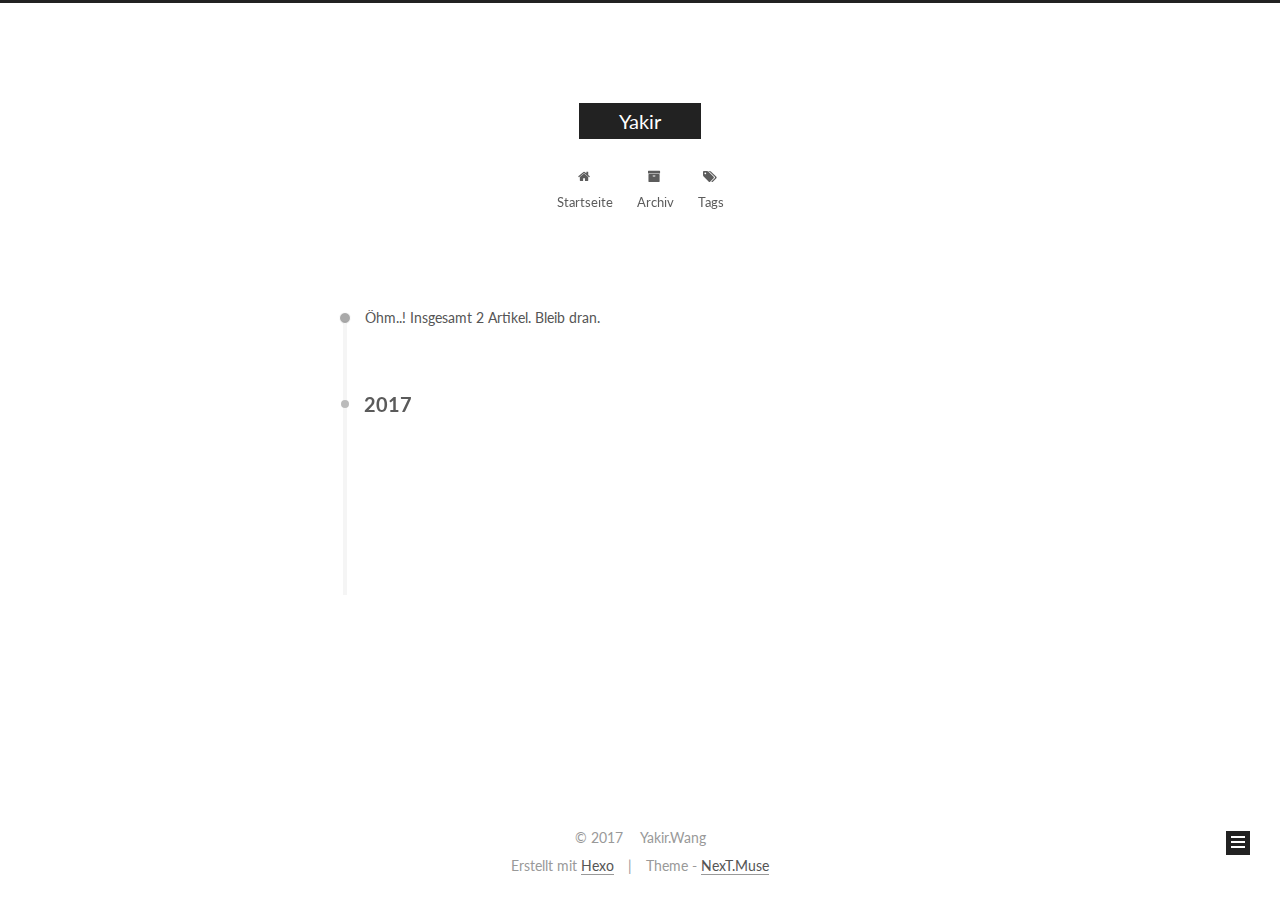
==== archives/index.html @ 1de17df5 "Site updated: 2017-03-05 20:53:08" ====
<!doctype html>



  


<html class="theme-next muse use-motion" lang="">
<head>
  <meta charset="UTF-8"/>
<meta http-equiv="X-UA-Compatible" content="IE=edge" />
<meta name="viewport" content="width=device-width, initial-scale=1, maximum-scale=1"/>



<meta http-equiv="Cache-Control" content="no-transform" />
<meta http-equiv="Cache-Control" content="no-siteapp" />















  
  
  <link href="/lib/fancybox/source/jquery.fancybox.css?v=2.1.5" rel="stylesheet" type="text/css" />




  
  
  
  

  
    
    
  

  

  

  

  

  
    
    
    <link href="//fonts.googleapis.com/css?family=Lato:300,300italic,400,400italic,700,700italic&subset=latin,latin-ext" rel="stylesheet" type="text/css">
  






<link href="/lib/font-awesome/css/font-awesome.min.css?v=4.6.2" rel="stylesheet" type="text/css" />

<link href="/css/main.css?v=5.1.0" rel="stylesheet" type="text/css" />









  <link rel="shortcut icon" type="image/x-icon" href="/favicon.ico?v=5.1.0" />






<meta property="og:type" content="website">
<meta property="og:title" content="Yakir">
<meta property="og:url" content="http://sunsoan.github.io/archives/index.html">
<meta property="og:site_name" content="Yakir">
<meta name="twitter:card" content="summary">
<meta name="twitter:title" content="Yakir">



<script type="text/javascript" id="hexo.configurations">
  var NexT = window.NexT || {};
  var CONFIG = {
    root: '/',
    scheme: 'Muse',
    sidebar: {"position":"left","display":"post","offset":12,"offset_float":0,"b2t":false,"scrollpercent":false},
    fancybox: true,
    motion: true,
    duoshuo: {
      userId: '0',
      author: 'Author'
    },
    algolia: {
      applicationID: '',
      apiKey: '',
      indexName: '',
      hits: {"per_page":10},
      labels: {"input_placeholder":"Search for Posts","hits_empty":"We didn't find any results for the search: ${query}","hits_stats":"${hits} results found in ${time} ms"}
    }
  };
</script>



  <link rel="canonical" href="http://sunsoan.github.io/archives/"/>





  <title> Archiv | Yakir </title>
</head>

<body itemscope itemtype="http://schema.org/WebPage" lang="">

  














  
  
    
  

  <div class="container one-collumn sidebar-position-left  page-archive  ">
    <div class="headband"></div>

    <header id="header" class="header" itemscope itemtype="http://schema.org/WPHeader">
      <div class="header-inner"><div class="site-brand-wrapper">
  <div class="site-meta ">
    

    <div class="custom-logo-site-title">
      <a href="/"  class="brand" rel="start">
        <span class="logo-line-before"><i></i></span>
        <span class="site-title">Yakir</span>
        <span class="logo-line-after"><i></i></span>
      </a>
    </div>
      
        <p class="site-subtitle"></p>
      
  </div>

  <div class="site-nav-toggle">
    <button>
      <span class="btn-bar"></span>
      <span class="btn-bar"></span>
      <span class="btn-bar"></span>
    </button>
  </div>
</div>

<nav class="site-nav">
  

  
    <ul id="menu" class="menu">
      
        
        <li class="menu-item menu-item-home">
          <a href="/" rel="section">
            
              <i class="menu-item-icon fa fa-fw fa-home"></i> <br />
            
            Startseite
          </a>
        </li>
      
        
        <li class="menu-item menu-item-archives">
          <a href="/archives" rel="section">
            
              <i class="menu-item-icon fa fa-fw fa-archive"></i> <br />
            
            Archiv
          </a>
        </li>
      
        
        <li class="menu-item menu-item-tags">
          <a href="/tags" rel="section">
            
              <i class="menu-item-icon fa fa-fw fa-tags"></i> <br />
            
            Tags
          </a>
        </li>
      

      
    </ul>
  

  
</nav>



 </div>
    </header>

    <main id="main" class="main">
      <div class="main-inner">
        <div class="content-wrap">
          <div id="content" class="content">
            

  <section id="posts" class="posts-collapse">
    <span class="archive-move-on"></span>

    <span class="archive-page-counter">
      
      
      
        
      
      Öhm..! Insgesamt 2 Artikel. Bleib dran.
    </span>

    

      
      
      

      
        
        <div class="collection-title">
          <h2 class="archive-year motion-element" id="archive-year-2017">2017</h2>
        </div>
      
      

      

  <article class="post post-type-normal" itemscope itemtype="http://schema.org/Article">
    <header class="post-header">

      <h1 class="post-title">
        
            <a class="post-title-link" href="/2017/03/05/testPage/" itemprop="url">
              
                <span itemprop="name">testPage</span>
              
            </a>
        
      </h1>

      <div class="post-meta">
        <time class="post-time" itemprop="dateCreated"
              datetime="2017-03-05T19:49:30+08:00"
              content="2017-03-05" >
          03-05
        </time>
      </div>

    </header>
  </article>



    

      
      
      

      
      

      

  <article class="post post-type-normal" itemscope itemtype="http://schema.org/Article">
    <header class="post-header">

      <h1 class="post-title">
        
            <a class="post-title-link" href="/2017/03/05/hello-world/" itemprop="url">
              
                <span itemprop="name">Hello World</span>
              
            </a>
        
      </h1>

      <div class="post-meta">
        <time class="post-time" itemprop="dateCreated"
              datetime="2017-03-05T14:52:43+08:00"
              content="2017-03-05" >
          03-05
        </time>
      </div>

    </header>
  </article>



    

  </section>

  


          
          </div>
          


          

        </div>
        
          
  
  <div class="sidebar-toggle">
    <div class="sidebar-toggle-line-wrap">
      <span class="sidebar-toggle-line sidebar-toggle-line-first"></span>
      <span class="sidebar-toggle-line sidebar-toggle-line-middle"></span>
      <span class="sidebar-toggle-line sidebar-toggle-line-last"></span>
    </div>
  </div>

  <aside id="sidebar" class="sidebar">
    <div class="sidebar-inner">

      

      

      <section class="site-overview sidebar-panel sidebar-panel-active">
        <div class="site-author motion-element" itemprop="author" itemscope itemtype="http://schema.org/Person">
          <img class="site-author-image" itemprop="image"
               src="/images/avatar.gif"
               alt="Yakir.Wang" />
          <p class="site-author-name" itemprop="name">Yakir.Wang</p>
           
              <p class="site-description motion-element" itemprop="description"></p>
          
        </div>
        <nav class="site-state motion-element">
        
          
            <div class="site-state-item site-state-posts">
              <a href="/archives">
                <span class="site-state-item-count">2</span>
                <span class="site-state-item-name">Artikel</span>
              </a>
            </div>
          

          

          
            <div class="site-state-item site-state-tags">
              <a href="/tags">
                <span class="site-state-item-count">1</span>
                <span class="site-state-item-name">Tags</span>
              </a>
            </div>
          

        </nav>

        

        <div class="links-of-author motion-element">
          
        </div>

        
        

        
        

        


      </section>

      

      

    </div>
  </aside>


        
      </div>
    </main>

    <footer id="footer" class="footer">
      <div class="footer-inner">
        <div class="copyright" >
  
  &copy; 
  <span itemprop="copyrightYear">2017</span>
  <span class="with-love">
    <i class="fa fa-Yakir"></i>
  </span>
  <span class="author" itemprop="copyrightHolder">Yakir.Wang</span>
</div>


<div class="powered-by">
  Erstellt mit  <a class="theme-link" href="https://hexo.io">Hexo</a>
</div>

<div class="theme-info">
  Theme -
  <a class="theme-link" href="https://github.com/iissnan/hexo-theme-next">
    NexT.Muse
  </a>
</div>


        

        
      </div>
    </footer>

    
      <div class="back-to-top">
        <i class="fa fa-arrow-up"></i>
        
      </div>
    
    
  </div>

  

<script type="text/javascript">
  if (Object.prototype.toString.call(window.Promise) !== '[object Function]') {
    window.Promise = null;
  }
</script>









  




  
  <script type="text/javascript" src="/lib/jquery/index.js?v=2.1.3"></script>

  
  <script type="text/javascript" src="/lib/fastclick/lib/fastclick.min.js?v=1.0.6"></script>

  
  <script type="text/javascript" src="/lib/jquery_lazyload/jquery.lazyload.js?v=1.9.7"></script>

  
  <script type="text/javascript" src="/lib/velocity/velocity.min.js?v=1.2.1"></script>

  
  <script type="text/javascript" src="/lib/velocity/velocity.ui.min.js?v=1.2.1"></script>

  
  <script type="text/javascript" src="/lib/fancybox/source/jquery.fancybox.pack.js?v=2.1.5"></script>


  


  <script type="text/javascript" src="/js/src/utils.js?v=5.1.0"></script>

  <script type="text/javascript" src="/js/src/motion.js?v=5.1.0"></script>



  
  

  
  
    <script type="text/javascript" id="motion.page.archive">
      $('.archive-year').velocity('transition.slideLeftIn');
    </script>
  


  


  <script type="text/javascript" src="/js/src/bootstrap.js?v=5.1.0"></script>



  



  




	





  





  





  



  
  

  

  

  

  


  

</body>
</html>
---- css/main.css ----
/* normalize.css v3.0.2 | MIT License | git.io/normalize */
html {
  font-family: sans-serif; /* 1 */
  -ms-text-size-adjust: 100%; /* 2 */
  -webkit-text-size-adjust: 100%; /* 2 */
}
body {
  margin: 0;
}
article,
aside,
details,
figcaption,
figure,
footer,
header,
hgroup,
main,
menu,
nav,
section,
summary {
  display: block;
}
audio,
canvas,
progress,
video {
  display: inline-block; /* 1 */
  vertical-align: baseline; /* 2 */
}
audio:not([controls]) {
  display: none;
  height: 0;
}
[hidden],
template {
  display: none;
}
a {
  background-color: transparent;
}
a:active,
a:hover {
  outline: 0;
}
abbr[title] {
  border-bottom: 1px dotted;
}
b,
strong {
  font-weight: bold;
}
dfn {
  font-style: italic;
}
h1 {
  font-size: 2em;
  margin: 0.67em 0;
}
mark {
  background: #ff0;
  color: #000;
}
small {
  font-size: 80%;
}
sub,
sup {
  font-size: 75%;
  line-height: 0;
  position: relative;
  vertical-align: baseline;
}
sup {
  top: -0.5em;
}
sub {
  bottom: -0.25em;
}
img {
  border: 0;
}
svg:not(:root) {
  overflow: hidden;
}
figure {
  margin: 1em 40px;
}
hr {
  -moz-box-sizing: content-box;
  box-sizing: content-box;
  height: 0;
}
pre {
  overflow: auto;
}
code,
kbd,
pre,
samp {
  font-family: monospace, monospace;
  font-size: 1em;
}
button,
input,
optgroup,
select,
textarea {
  color: inherit; /* 1 */
  font: inherit; /* 2 */
  margin: 0; /* 3 */
}
button {
  overflow: visible;
}
button,
select {
  text-transform: none;
}
button,
html input[type="button"],
input[type="reset"],
input[type="submit"] {
  -webkit-appearance: button; /* 2 */
  cursor: pointer; /* 3 */
}
button[disabled],
html input[disabled] {
  cursor: default;
}
button::-moz-focus-inner,
input::-moz-focus-inner {
  border: 0;
  padding: 0;
}
input {
  line-height: normal;
}
input[type="checkbox"],
input[type="radio"] {
  box-sizing: border-box; /* 1 */
  padding: 0; /* 2 */
}
input[type="number"]::-webkit-inner-spin-button,
input[type="number"]::-webkit-outer-spin-button {
  height: auto;
}
input[type="search"] {
  -webkit-appearance: textfield; /* 1 */
  -moz-box-sizing: content-box;
  -webkit-box-sizing: content-box; /* 2 */
  box-sizing: content-box;
}
input[type="search"]::-webkit-search-cancel-button,
input[type="search"]::-webkit-search-decoration {
  -webkit-appearance: none;
}
fieldset {
  border: 1px solid #c0c0c0;
  margin: 0 2px;
  padding: 0.35em 0.625em 0.75em;
}
legend {
  border: 0; /* 1 */
  padding: 0; /* 2 */
}
textarea {
  overflow: auto;
}
optgroup {
  font-weight: bold;
}
table {
  border-collapse: collapse;
  border-spacing: 0;
}
td,
th {
  padding: 0;
}
::selection {
  background: #262a30;
  color: #fff;
}
body {
  position: relative;
  font-family: 'Lato', "PingFang SC", "Microsoft YaHei", sans-serif;
  font-size: 14px;
  line-height: 2;
  color: #555;
  background: #fff;
}
@media (max-width: 767px) {
  body {
    padding-right: 0 !important;
  }
}
@media (min-width: 768px) and (max-width: 991px) {
  body {
    padding-right: 0 !important;
  }
}
@media (min-width: 1600px) {
  body {
    font-size: 16px;
  }
}
h1,
h2,
h3,
h4,
h5,
h6 {
  margin: 0;
  padding: 0;
  font-weight: bold;
  line-height: 1.5;
  font-family: 'Lato', "PingFang SC", "Microsoft YaHei", sans-serif;
}
h2,
h3,
h4,
h5,
h6 {
  margin: 20px 0 15px;
}
h1 {
  font-size: 22px;
}
@media (max-width: 767px) {
  h1 {
    font-size: 18px;
  }
}
h2 {
  font-size: 20px;
}
@media (max-width: 767px) {
  h2 {
    font-size: 16px;
  }
}
h3 {
  font-size: 18px;
}
@media (max-width: 767px) {
  h3 {
    font-size: 14px;
  }
}
h4 {
  font-size: 16px;
}
@media (max-width: 767px) {
  h4 {
    font-size: 12px;
  }
}
h5 {
  font-size: 14px;
}
@media (max-width: 767px) {
  h5 {
    font-size: 10px;
  }
}
h6 {
  font-size: 12px;
}
@media (max-width: 767px) {
  h6 {
    font-size: 8px;
  }
}
p {
  margin: 0 0 25px 0;
}
a {
  color: #555;
  text-decoration: none;
  border-bottom: 1px solid #999;
  word-wrap: break-word;
}
a:hover {
  color: #222;
  border-bottom-color: #222;
}
blockquote {
  margin: 0;
  padding: 0;
}
img {
  display: block;
  margin: auto;
  max-width: 100%;
  height: auto;
}
hr {
  margin: 40px 0;
  height: 3px;
  border: none;
  background-color: #ddd;
  background-image: repeating-linear-gradient(-45deg, #fff, #fff 4px, transparent 4px, transparent 8px);
}
blockquote {
  padding: 0 15px;
  color: #666;
  border-left: 4px solid #ddd;
}
blockquote cite::before {
  content: "-";
  padding: 0 5px;
}
dt {
  font-weight: 700;
}
dd {
  margin: 0;
  padding: 0;
}
.text-left {
  text-align: left;
}
.text-center {
  text-align: center;
}
.text-right {
  text-align: right;
}
.text-justify {
  text-align: justify;
}
.text-nowrap {
  white-space: nowrap;
}
.text-lowercase {
  text-transform: lowercase;
}
.text-uppercase {
  text-transform: uppercase;
}
.text-capitalize {
  text-transform: capitalize;
}
.center-block {
  display: block;
  margin-left: auto;
  margin-right: auto;
}
.clearfix:before,
.clearfix:after {
  content: " ";
  display: table;
}
.clearfix:after {
  clear: both;
}
.pullquote {
  width: 45%;
}
.pullquote.left {
  float: left;
  margin-left: 5px;
  margin-right: 10px;
}
.pullquote.right {
  float: right;
  margin-left: 10px;
  margin-right: 5px;
}
.affix.affix.affix {
  position: fixed;
}
.translation {
  margin-top: -20px;
  font-size: 14px;
  color: #999;
}
.scrollbar-measure {
  width: 100px;
  height: 100px;
  overflow: scroll;
  position: absolute;
  top: -9999px;
}
.use-motion .motion-element {
  opacity: 0;
}
table {
  margin: 20px 0;
  width: 100%;
  border-collapse: collapse;
  border-spacing: 0;
  border: 1px solid #ddd;
  font-size: 14px;
  table-layout: fixed;
  word-wrap: break-all;
}
table>tbody>tr:nth-of-type(odd) {
  background-color: #f9f9f9;
}
table>tbody>tr:hover {
  background-color: #f5f5f5;
}
caption,
th,
td {
  padding: 8px;
  text-align: left;
  vertical-align: middle;
  font-weight: normal;
}
th,
td {
  border-bottom: 3px solid #ddd;
  border-right: 1px solid #eee;
}
th {
  padding-bottom: 10px;
  font-weight: 700;
}
td {
  border-bottom-width: 1px;
}
html,
body {
  height: 100%;
}
.container {
  position: relative;
  min-height: 100%;
}
.header-inner {
  margin: 0 auto;
  padding: 100px 0 70px;
  width: 700px;
}
@media (min-width: 1600px) {
  .container .header-inner {
    width: 900px;
  }
}
.main {
  padding-bottom: 150px;
}
.main-inner {
  margin: 0 auto;
  width: 700px;
}
@media (min-width: 1600px) {
  .container .main-inner {
    width: 900px;
  }
}
.footer {
  position: absolute;
  left: 0;
  bottom: 0;
  width: 100%;
  min-height: 50px;
}
.footer-inner {
  box-sizing: border-box;
  margin: 20px auto;
  width: 700px;
}
@media (min-width: 1600px) {
  .container .footer-inner {
    width: 900px;
  }
}
pre,
.highlight {
  overflow: auto;
  margin: 20px 0;
  padding: 0;
  font-size: 13px;
  color: #4d4d4c;
  background: #f7f7f7;
  line-height: 1.6;
}
pre,
code {
  font-family: consolas, Menlo, "PingFang SC", "Microsoft YaHei", monospace;
}
code {
  padding: 2px 4px;
  word-wrap: break-word;
  color: #555;
  background: #eee;
  border-radius: 3px;
  font-size: 13px;
}
pre code {
  padding: 0;
  color: #4d4d4c;
  background: none;
  text-shadow: none;
}
.highlight {
  border-radius: 1px;
}
.highlight pre {
  border: none;
  margin: 0;
  padding: 10px 0;
}
.highlight table {
  margin: 0;
  width: auto;
  border: none;
}
.highlight td {
  border: none;
  padding: 0;
}
.highlight figcaption {
  font-size: 1em;
  color: #4d4d4c;
  line-height: 1em;
  margin-bottom: 1em;
}
.highlight figcaption:before,
.highlight figcaption:after {
  content: " ";
  display: table;
}
.highlight figcaption:after {
  clear: both;
}
.highlight figcaption a {
  float: right;
  color: #4d4d4c;
}
.highlight figcaption a:hover {
  border-bottom-color: #4d4d4c;
}
.highlight .gutter pre {
  padding-left: 10px;
  padding-right: 10px;
  color: #869194;
  text-align: right;
  background-color: #eff2f3;
}
.highlight .code pre {
  padding-left: 10px;
  padding-right: 10px;
  background-color: #f7f7f7;
}
.highlight .line {
  height: 20px;
}
.gutter {
  -webkit-user-select: none;
  -moz-user-select: none;
  -ms-user-select: none;
  user-select: none;
}
.gist table {
  width: auto;
}
.gist table td {
  border: none;
}
pre .deletion {
  background: #fdd;
}
pre .addition {
  background: #dfd;
}
pre .meta {
  color: #8959a8;
}
pre .comment {
  color: #8e908c;
}
pre .variable,
pre .attribute,
pre .tag,
pre .regexp,
pre .ruby .constant,
pre .xml .tag .title,
pre .xml .pi,
pre .xml .doctype,
pre .html .doctype,
pre .css .id,
pre .css .class,
pre .css .pseudo {
  color: #c82829;
}
pre .number,
pre .preprocessor,
pre .built_in,
pre .literal,
pre .params,
pre .constant,
pre .command {
  color: #f5871f;
}
pre .ruby .class .title,
pre .css .rules .attribute,
pre .string,
pre .value,
pre .inheritance,
pre .header,
pre .ruby .symbol,
pre .xml .cdata,
pre .special,
pre .number,
pre .formula {
  color: #718c00;
}
pre .title,
pre .css .hexcolor {
  color: #3e999f;
}
pre .function,
pre .python .decorator,
pre .python .title,
pre .ruby .function .title,
pre .ruby .title .keyword,
pre .perl .sub,
pre .javascript .title,
pre .coffeescript .title {
  color: #4271ae;
}
pre .keyword,
pre .javascript .function {
  color: #8959a8;
}
.full-image.full-image.full-image {
  border: none;
  max-width: 100%;
  width: auto;
  margin: 20px auto;
}
@media (min-width: 992px) {
  .full-image.full-image.full-image {
    max-width: none;
    width: 110%;
    margin: 25px -5%;
  }
}
.blockquote-center,
.page-home .post-type-quote blockquote,
.page-post-detail .post-type-quote blockquote {
  position: relative;
  margin: 40px 0;
  padding: 0;
  border-left: none;
  text-align: center;
}
.blockquote-center::before,
.page-home .post-type-quote blockquote::before,
.page-post-detail .post-type-quote blockquote::before,
.blockquote-center::after,
.page-home .post-type-quote blockquote::after,
.page-post-detail .post-type-quote blockquote::after {
  position: absolute;
  content: ' ';
  display: block;
  width: 100%;
  height: 24px;
  opacity: 0.2;
  background-repeat: no-repeat;
  background-position: 0 -6px;
  background-size: 22px 22px;
}
.blockquote-center::before,
.page-home .post-type-quote blockquote::before,
.page-post-detail .post-type-quote blockquote::before {
  top: -20px;
  background-image: url("../images/quote-l.svg");
  border-top: 1px solid #ccc;
}
.blockquote-center::after,
.page-home .post-type-quote blockquote::after,
.page-post-detail .post-type-quote blockquote::after {
  bottom: -20px;
  background-image: url("../images/quote-r.svg");
  border-bottom: 1px solid #ccc;
  background-position: 100% 8px;
}
.blockquote-center p,
.page-home .post-type-quote blockquote p,
.page-post-detail .post-type-quote blockquote p,
.blockquote-center div,
.page-home .post-type-quote blockquote div,
.page-post-detail .post-type-quote blockquote div {
  text-align: center;
}
.post .post-body .group-picture img {
  box-sizing: border-box;
  padding: 0 3px;
  border: none;
}
.post .group-picture-row {
  overflow: hidden;
  margin-top: 6px;
}
.post .group-picture-row:first-child {
  margin-top: 0;
}
.post .group-picture-column {
  float: left;
}
.page-post-detail .post-body .group-picture-column {
  float: none;
  margin-top: 10px;
  width: auto !important;
}
.page-post-detail .post-body .group-picture-column img {
  margin: 0 auto;
}
.page-archive .group-picture-container {
  overflow: hidden;
}
.page-archive .group-picture-row {
  float: left;
}
.page-archive .group-picture-row:first-child {
  margin-top: 6px;
}
.page-archive .group-picture-column {
  max-width: 150px;
  max-height: 150px;
}
.note {
  padding: 20px;
  margin: 20px 0;
  border: 1px solid #eee;
  border-left-width: 5px;
  border-radius: 3px;
}
.note h2,
.note h3,
.note h4,
.note h5,
.note h6 {
  margin-top: 0;
  margin-bottom: 5px;
}
.note p:last-child {
  margin-bottom: 0;
}
.note code {
  border-radius: 3px;
}
.note+.note {
  margin-top: -5px;
}
.default {
  border-left-color: #777;
}
.default h2,
.default h3,
.default h4,
.default h5,
.default h6 {
  color: #777;
}
.primary {
  border-left-color: #428bca;
}
.primary h2,
.primary h3,
.primary h4,
.primary h5,
.primary h6 {
  color: #428bca;
}
.success {
  border-left-color: #5cb85c;
}
.success h2,
.success h3,
.success h4,
.success h5,
.success h6 {
  color: #5cb85c;
}
.danger {
  border-left-color: #d9534f;
}
.danger h2,
.danger h3,
.danger h4,
.danger h5,
.danger h6 {
  color: #d9534f;
}
.warning {
  border-left-color: #f0ad4e;
}
.warning h2,
.warning h3,
.warning h4,
.warning h5,
.warning h6 {
  color: #f0ad4e;
}
.info {
  border-left-color: #5bc0de;
}
.info h2,
.info h3,
.info h4,
.info h5,
.info h6 {
  color: #5bc0de;
}
.exturl {
  background-color: transparent;
  cursor: pointer;
  border-bottom: 1px solid #999;
}
.exturl .fa {
  font-size: 14px;
}
.exturl:active,
.exturl:hover {
  outline: 0;
  color: #222;
  border-bottom-color: #222;
}
.btn {
  display: inline-block;
  padding: 0 20px;
  font-size: 14px;
  color: #fff;
  background: #222;
  border: 2px solid #222;
  text-decoration: none;
  border-radius: 0;
  transition-property: background-color;
  transition-duration: 0.2s;
  transition-timing-function: ease-in-out;
  transition-delay: 0s;
}
.btn:hover,
.post-button .btn:hover {
  border-color: #222;
  color: #222;
  background: #fff;
}
.btn-bar {
  display: block;
  width: 22px;
  height: 2px;
  background: #555;
  border-radius: 1px;
}
.btn-bar+.btn-bar {
  margin-top: 4px;
}
.pagination {
  margin: 120px 0 40px;
  text-align: center;
  border-top: 1px solid #eee;
}
.page-number-basic,
.pagination .prev,
.pagination .next,
.pagination .page-number,
.pagination .space {
  display: inline-block;
  position: relative;
  top: -1px;
  margin: 0 10px;
  padding: 0 10px;
  line-height: 30px;
}
@media (max-width: 767px) {
  .page-number-basic,
  .pagination .prev,
  .pagination .next,
  .pagination .page-number,
  .pagination .space {
    margin: 0 5px;
  }
}
.pagination .prev,
.pagination .next,
.pagination .page-number {
  border-bottom: 0;
  border-top: 1px solid #eee;
  transition-property: border-color;
  transition-duration: 0.2s;
  transition-timing-function: ease-in-out;
  transition-delay: 0s;
}
.pagination .prev:hover,
.pagination .next:hover,
.pagination .page-number:hover {
  border-top-color: #222;
}
.pagination .space {
  padding: 0;
  margin: 0;
}
.pagination .prev {
  margin-left: 0;
}
.pagination .next {
  margin-right: 0;
}
.pagination .page-number.current {
  color: #fff;
  background: #ccc;
  border-top-color: #ccc;
}
@media (max-width: 767px) {
  .pagination {
    border-top: none;
  }
  .pagination .prev,
  .pagination .next,
  .pagination .page-number {
    margin-bottom: 10px;
    border-top: 0;
    border-bottom: 1px solid #eee;
  }
  .pagination .prev:hover,
  .pagination .next:hover,
  .pagination .page-number:hover {
    border-bottom-color: #222;
  }
}
.comments {
  margin: 60px 20px 0;
}
.tag-cloud {
  text-align: center;
}
.tag-cloud a {
  display: inline-block;
  margin: 10px;
}
.back-to-top {
  box-sizing: border-box;
  position: fixed;
  bottom: -100px;
  right: 30px;
  z-index: 1050;
  padding: 0 6px;
  width: 24px;
  background: #222;
  font-size: 12px;
  opacity: 1;
  color: #fff;
  cursor: pointer;
  text-align: center;
  -webkit-transform: translateZ(0);
  transition-property: bottom;
  transition-duration: 0.2s;
  transition-timing-function: ease-in-out;
  transition-delay: 0s;
}
@media (max-width: 767px) {
  .back-to-top {
    display: none;
  }
}
@media (min-width: 768px) and (max-width: 991px) {
  .back-to-top {
    display: none;
  }
}
.back-to-top.back-to-top-on {
  bottom: 19px;
}
.header {
  background: #fff;
}
.header-inner {
  position: relative;
}
.headband {
  height: 3px;
  background: #222;
}
.site-meta {
  margin: 0;
  text-align: center;
}
@media (max-width: 767px) {
  .site-meta {
    text-align: center;
  }
}
.brand {
  position: relative;
  display: inline-block;
  padding: 0 40px;
  color: #fff;
  background: #222;
  border-bottom: none;
}
.brand:hover {
  color: #fff;
}
.logo {
  display: inline-block;
  margin-right: 5px;
  line-height: 36px;
  vertical-align: top;
}
.site-title {
  display: inline-block;
  vertical-align: top;
  line-height: 36px;
  font-size: 20px;
  font-weight: normal;
  font-family: 'Lato', "PingFang SC", "Microsoft YaHei", sans-serif;
}
.site-subtitle {
  margin-top: 10px;
  font-size: 13px;
  color: #999;
}
.use-motion .brand {
  opacity: 0;
}
.use-motion .logo,
.use-motion .site-title,
.use-motion .site-subtitle {
  opacity: 0;
  position: relative;
  top: -10px;
}
.site-nav-toggle {
  display: none;
  position: absolute;
  top: 10px;
  left: 10px;
}
@media (max-width: 767px) {
  .site-nav-toggle {
    display: block;
  }
}
.site-nav-toggle button {
  margin-top: 2px;
  padding: 9px 10px;
  background: transparent;
  border: none;
}
@media (max-width: 767px) {
  .site-nav {
    display: none;
    margin: 0 -10px;
    padding: 0 10px;
    clear: both;
    border-top: 1px solid #ddd;
  }
}
@media (min-width: 768px) and (max-width: 991px) {
  .site-nav {
    display: block !important;
  }
}
@media (min-width: 992px) {
  .site-nav {
    display: block !important;
  }
}
.menu {
  margin-top: 20px;
  padding-left: 0;
  text-align: center;
}
.menu .menu-item {
  display: inline-block;
  margin: 0 10px;
  list-style: none;
}
@media screen and (max-width: 767px) {
  .menu .menu-item {
    margin-top: 10px;
  }
}
.menu .menu-item a {
  display: block;
  font-size: 13px;
  line-height: inherit;
  border-bottom: 1px solid transparent;
  transition-property: border-color;
  transition-duration: 0.2s;
  transition-timing-function: ease-in-out;
  transition-delay: 0s;
}
.menu .menu-item a:hover {
  border-bottom-color: #222;
}
.menu .menu-item .fa {
  margin-right: 5px;
}
.use-motion .menu-item {
  opacity: 0;
}
.post-body {
  font-family: 'Lato', "PingFang SC", "Microsoft YaHei", sans-serif;
}
@media (max-width: 767px) {
  .post-body {
    word-break: break-word;
  }
}
.post-body .fancybox img {
  display: block !important;
  margin: 0 auto;
  cursor: pointer;
  cursor: zoom-in;
  cursor: -webkit-zoom-in;
}
.post-body .image-caption,
.post-body .figure .caption {
  margin: 10px auto 15px;
  text-align: center;
  font-size: 14px;
  color: #999;
  font-weight: bold;
  line-height: 1;
}
.post-sticky-flag {
  display: inline-block;
  font-size: 16px;
  -ms-transform: rotate(30deg);
  -webkit-transform: rotate(30deg);
  -moz-transform: rotate(30deg);
  -ms-transform: rotate(30deg);
  -o-transform: rotate(30deg);
  transform: rotate(30deg);
}
.posts-expand {
  padding-top: 40px;
}
@media (max-width: 767px) {
  .posts-expand {
    margin: 0 20px;
  }
  .post-body pre,
  .post-body .highlight {
    padding: 10px;
  }
  .post-body pre .gutter pre,
  .post-body .highlight .gutter pre {
    padding-right: 10px;
  }
}
@media (min-width: 992px) {
  .posts-expand .post-body {
    text-align: justify;
  }
}
.posts-expand .post-body h2,
.posts-expand .post-body h3,
.posts-expand .post-body h4,
.posts-expand .post-body h5,
.posts-expand .post-body h6 {
  padding-top: 10px;
}
.posts-expand .post-body h2 .header-anchor,
.posts-expand .post-body h3 .header-anchor,
.posts-expand .post-body h4 .header-anchor,
.posts-expand .post-body h5 .header-anchor,
.posts-expand .post-body h6 .header-anchor {
  float: right;
  margin-left: 10px;
  color: #ccc;
  border-bottom-style: none;
  visibility: hidden;
}
.posts-expand .post-body h2 .header-anchor:hover,
.posts-expand .post-body h3 .header-anchor:hover,
.posts-expand .post-body h4 .header-anchor:hover,
.posts-expand .post-body h5 .header-anchor:hover,
.posts-expand .post-body h6 .header-anchor:hover {
  color: inherit;
}
.posts-expand .post-body h2:hover .header-anchor,
.posts-expand .post-body h3:hover .header-anchor,
.posts-expand .post-body h4:hover .header-anchor,
.posts-expand .post-body h5:hover .header-anchor,
.posts-expand .post-body h6:hover .header-anchor {
  visibility: visible;
}
.posts-expand .post-body ul li {
  list-style: circle;
}
.posts-expand .post-body img {
  box-sizing: border-box;
  margin: auto;
  padding: 3px;
  border: 1px solid #ddd;
}
.posts-expand .fancybox img {
  margin: 0 auto;
}
@media (max-width: 767px) {
  .posts-collapse {
    margin: 0 20px;
  }
  .posts-collapse .post-title,
  .posts-collapse .post-meta {
    display: block;
    width: auto;
    text-align: left;
  }
}
.posts-collapse {
  position: relative;
  z-index: 1010;
  margin-left: 55px;
}
.posts-collapse::after {
  content: " ";
  position: absolute;
  top: 20px;
  left: 0;
  margin-left: -2px;
  width: 4px;
  height: 100%;
  background: #f5f5f5;
  z-index: -1;
}
@media (max-width: 767px) {
  .posts-collapse {
    margin: 0 20px;
  }
}
.posts-collapse .collection-title {
  position: relative;
  margin: 60px 0;
}
.posts-collapse .collection-title h2 {
  margin-left: 20px;
}
.posts-collapse .collection-title small {
  color: #bbb;
}
.posts-collapse .collection-title::before {
  content: " ";
  position: absolute;
  left: 0;
  top: 50%;
  margin-left: -4px;
  margin-top: -4px;
  width: 8px;
  height: 8px;
  background: #bbb;
  border-radius: 50%;
}
.posts-collapse .post {
  margin: 30px 0;
}
.posts-collapse .post-header {
  position: relative;
  transition-duration: 0.2s;
  transition-timing-function: ease-in-out;
  transition-delay: 0s;
  transition-property: border;
  border-bottom: 1px dashed #ccc;
}
.posts-collapse .post-header::before {
  content: " ";
  position: absolute;
  left: 0;
  top: 12px;
  width: 6px;
  height: 6px;
  margin-left: -4px;
  background: #bbb;
  border-radius: 50%;
  border: 1px solid #fff;
  transition-duration: 0.2s;
  transition-timing-function: ease-in-out;
  transition-delay: 0s;
  transition-property: background;
}
.posts-collapse .post-header:hover {
  border-bottom-color: #666;
}
.posts-collapse .post-header:hover::before {
  background: #222;
}
.posts-collapse .post-meta {
  position: absolute;
  font-size: 12px;
  left: 20px;
  top: 5px;
}
.posts-collapse .post-comments-count {
  display: none;
}
.posts-collapse .post-title {
  margin-left: 60px;
  font-size: 16px;
  font-weight: normal;
  line-height: inherit;
}
.posts-collapse .post-title::after {
  margin-left: 3px;
  opacity: 0.6;
}
.posts-collapse .post-title a {
  color: #666;
  border-bottom: none;
}
.page-home .post-type-quote .post-header,
.page-post-detail .post-type-quote .post-header,
.page-home .post-type-quote .post-tags,
.page-post-detail .post-type-quote .post-tags {
  display: none;
}
.posts-expand .post-title {
  font-size: 26px;
  text-align: center;
  word-break: break-word;
  font-weight: 400;
}
@media (max-width: 767px) {
  .posts-expand .post-title {
    font-size: 22px;
  }
}
.posts-expand .post-title-link {
  display: inline-block;
  position: relative;
  color: #555;
  border-bottom: none;
  line-height: 1.2;
  vertical-align: top;
}
.posts-expand .post-title-link::before {
  content: "";
  position: absolute;
  width: 100%;
  height: 2px;
  bottom: 0;
  left: 0;
  background-color: #000;
  visibility: hidden;
  -webkit-transform: scaleX(0);
  -moz-transform: scaleX(0);
  -ms-transform: scaleX(0);
  -o-transform: scaleX(0);
  transform: scaleX(0);
  transition-duration: 0.2s;
  transition-timing-function: ease-in-out;
  transition-delay: 0s;
}
.posts-expand .post-title-link:hover::before {
  visibility: visible;
  -webkit-transform: scaleX(1);
  -moz-transform: scaleX(1);
  -ms-transform: scaleX(1);
  -o-transform: scaleX(1);
  transform: scaleX(1);
}
.posts-expand .post-title-link .fa {
  font-size: 16px;
}
.posts-expand .post-meta {
  margin: 3px 0 60px 0;
  color: #999;
  font-family: 'Lato', "PingFang SC", "Microsoft YaHei", sans-serif;
  font-size: 12px;
  text-align: center;
}
.posts-expand .post-meta .post-category-list {
  display: inline-block;
  margin: 0;
  padding: 3px;
}
.posts-expand .post-meta .post-category-list-link {
  color: #999;
}
.posts-expand .post-meta .post-description {
  font-size: 14px;
  margin-top: 2px;
}
.post-meta-divider {
  margin: 0 0.5em;
}
.post-meta-item-icon {
  margin-right: 3px;
}
@media (min-width: 768px) and (max-width: 991px) {
  .post-meta-item-icon {
    display: inline-block;
  }
}
@media (max-width: 767px) {
  .post-meta-item-icon {
    display: inline-block;
  }
}
@media (min-width: 768px) and (max-width: 991px) {
  .post-meta-item-text {
    display: none;
  }
}
@media (max-width: 767px) {
  .post-meta-item-text {
    display: none;
  }
}
@media (max-width: 767px) {
  .posts-expand .post-comments-count {
    display: none;
  }
}
.social-like {
  font-size: 14px;
  height: 20px;
  text-align: center;
  border-top: 1px solid #eee;
  padding-top: 9px;
  margin-top: 45px;
  display: flex;
  justify-content: center;
}
.vk_like {
  width: 85px;
  height: 21px;
  padding-top: 7px;
  align-self: center;
}
.fb_like {
  height: 30px;
  align-self: center;
}
.post-button {
  margin-top: 50px;
}
.post-button .btn {
  color: #fff;
  font-size: 14px;
  background: #222;
  border-radius: 0;
  line-height: 2;
  margin: 0 4px 8px 4px;
}
.post-button .fa-fw {
  width: 1.285714285714286em;
  text-align: left;
}
.posts-expand .post-tags {
  margin-top: 40px;
  text-align: center;
}
.posts-expand .post-tags a {
  display: inline-block;
  margin-right: 10px;
  font-size: 13px;
}
.post-nav {
  display: table;
  margin-top: 15px;
  width: 100%;
  border-top: 1px solid #eee;
}
.post-nav-divider {
  display: table-cell;
  width: 10%;
}
.post-nav-item {
  display: table-cell;
  padding: 10px 0 0 0;
  width: 45%;
  vertical-align: top;
}
.post-nav-item a {
  position: relative;
  display: block;
  line-height: 25px;
  font-size: 14px;
  color: #555;
  border-bottom: none;
}
.post-nav-item a:hover {
  color: #222;
  border-bottom: none;
}
.post-nav-item a:active {
  top: 2px;
}
.post-nav-item .fa {
  position: absolute;
  top: 8px;
  left: 0;
  font-size: 12px;
}
.post-nav-next a {
  padding-left: 15px;
}
.post-nav-prev {
  text-align: right;
}
.post-nav-prev a {
  padding-right: 15px;
}
.post-nav-prev .fa {
  right: 0;
  left: auto;
}
.posts-expand .post-eof {
  display: block;
  margin: 80px auto 60px;
  width: 8%;
  height: 1px;
  background: #ccc;
  text-align: center;
}
.post:last-child .post-eof.post-eof.post-eof {
  display: none;
}
.post-gallery {
  display: table;
  table-layout: fixed;
  width: 100%;
  border-collapse: separate;
}
.post-gallery-row {
  display: table-row;
}
.post-gallery .post-gallery-img {
  display: table-cell;
  text-align: center;
  vertical-align: middle;
  border: none;
}
.post-gallery .post-gallery-img img {
  max-width: 100%;
  max-height: 100%;
  border: none;
}
.fancybox-close,
.fancybox-close:hover {
  border: none;
}
.sidebar {
  position: fixed;
  right: 0;
  top: 0;
  bottom: 0;
  width: 0;
  z-index: 1040;
  box-shadow: inset 0 2px 6px #000;
  background: #222;
  -webkit-transform: translateZ(0);
}
.sidebar a {
  color: #999;
  border-bottom-color: #555;
}
.sidebar a:hover {
  color: #eee;
}
@media (min-width: 768px) and (max-width: 991px) {
  .sidebar {
    display: none !important;
  }
}
@media (max-width: 767px) {
  .sidebar {
    display: none !important;
  }
}
.sidebar-inner {
  position: relative;
  padding: 20px 10px;
  color: #999;
  text-align: center;
}
.sidebar-toggle {
  position: fixed;
  right: 30px;
  bottom: 45px;
  width: 14px;
  height: 14px;
  padding: 5px;
  background: #222;
  line-height: 0;
  z-index: 1050;
  cursor: pointer;
  -webkit-transform: translateZ(0);
}
@media (min-width: 768px) and (max-width: 991px) {
  .sidebar-toggle {
    display: none;
  }
}
@media (max-width: 767px) {
  .sidebar-toggle {
    display: none;
  }
}
.sidebar-toggle-line {
  position: relative;
  display: inline-block;
  vertical-align: top;
  height: 2px;
  width: 100%;
  background: #fff;
  margin-top: 3px;
}
.sidebar-toggle-line:first-child {
  margin-top: 0;
}
.site-author-image {
  display: block;
  margin: 0 auto;
  padding: 2px;
  max-width: 96px;
  height: auto;
  border: 2px solid #333;
}
.site-author-name {
  margin: 5px 0 0;
  text-align: center;
  color: #f5f5f5;
  font-weight: normal;
}
.site-description {
  margin-top: 5px;
  text-align: center;
  font-size: 14px;
  color: #999;
}
.site-state {
  overflow: hidden;
  line-height: 1.4;
  white-space: nowrap;
  text-align: center;
}
.site-state-item {
  display: inline-block;
  padding: 0 15px;
  border-left: 1px solid #333;
}
.site-state-item:first-child {
  border-left: none;
}
.site-state-item a {
  border-bottom: none;
}
.site-state-item-count {
  display: block;
  text-align: center;
  color: inherit;
  font-weight: 600;
  font-size: 18px;
}
.site-state-item-name {
  font-size: 13px;
  color: inherit;
}
.feed-link {
  margin-top: 20px;
}
.feed-link a {
  display: inline-block;
  padding: 0 15px;
  color: #fc6423;
  border: 1px solid #fc6423;
  border-radius: 4px;
}
.feed-link a i {
  color: #fc6423;
  font-size: 14px;
}
.feed-link a:hover {
  color: #fff;
  background: #fc6423;
}
.feed-link a:hover i {
  color: #fff;
}
.links-of-author {
  margin-top: 20px;
}
.links-of-author a {
  display: inline-block;
  vertical-align: middle;
  margin-right: 10px;
  margin-bottom: 10px;
  border-bottom-color: #555;
  font-size: 13px;
}
.links-of-author a:before {
  display: inline-block;
  vertical-align: middle;
  margin-right: 3px;
  content: " ";
  width: 4px;
  height: 4px;
  border-radius: 50%;
  background: #f06104;
}
.links-of-blogroll {
  font-size: 13px;
}
.links-of-blogroll-title {
  margin-top: 20px;
  font-size: 14px;
  font-weight: 600;
}
.links-of-blogroll-list {
  margin: 0;
  padding: 0;
}
.links-of-blogroll-item {
  padding: 2px 10px;
}
.sidebar-nav {
  margin: 0 0 20px;
  padding-left: 0;
}
.sidebar-nav li {
  display: inline-block;
  cursor: pointer;
  border-bottom: 1px solid transparent;
  font-size: 14px;
  color: #555;
}
.sidebar-nav li:hover {
  color: #f5f5f5;
}
.page-post-detail .sidebar-nav-toc {
  padding: 0 5px;
}
.page-post-detail .sidebar-nav-overview {
  margin-left: 10px;
}
.sidebar-nav .sidebar-nav-active {
  color: #87daff;
  border-bottom-color: #87daff;
}
.sidebar-nav .sidebar-nav-active:hover {
  color: #87daff;
}
.sidebar-panel {
  display: none;
}
.sidebar-panel-active {
  display: block;
}
.post-toc-empty {
  font-size: 14px;
  color: #666;
}
.post-toc-wrap {
  overflow: hidden;
}
.post-toc {
  overflow: auto;
}
.post-toc ol {
  margin: 0;
  padding: 0 2px 5px 10px;
  text-align: left;
  list-style: none;
  font-size: 14px;
}
.post-toc ol > ol {
  padding-left: 0;
}
.post-toc ol a {
  transition-duration: 0.2s;
  transition-timing-function: ease-in-out;
  transition-delay: 0s;
  transition-property: all;
  color: #999;
  border-bottom-color: #555;
}
.post-toc ol a:hover {
  color: #ccc;
  border-bottom-color: #ccc;
}
.post-toc .nav-item {
  overflow: hidden;
  text-overflow: ellipsis;
  white-space: nowrap;
  line-height: 1.8;
}
.post-toc .nav .nav-child {
  display: none;
}
.post-toc .nav .active > .nav-child {
  display: block;
}
.post-toc .nav .active-current > .nav-child {
  display: block;
}
.post-toc .nav .active-current > .nav-child > .nav-item {
  display: block;
}
.post-toc .nav .active > a {
  color: #87daff;
  border-bottom-color: #87daff;
}
.post-toc .nav .active-current > a {
  color: #87daff;
}
.post-toc .nav .active-current > a:hover {
  color: #87daff;
}
.footer {
  font-size: 14px;
  color: #999;
}
.footer img {
  border: none;
}
.footer-inner {
  text-align: center;
}
.with-love {
  display: inline-block;
  margin: 0 5px;
}
.powered-by,
.theme-info {
  display: inline-block;
}
.powered-by {
  margin-right: 10px;
}
.powered-by::after {
  content: "|";
  padding-left: 10px;
}
.cc-license {
  margin-top: 10px;
  text-align: center;
}
.cc-license .cc-opacity {
  opacity: 0.7;
  border-bottom: none;
}
.cc-license .cc-opacity:hover {
  opacity: 0.9;
}
.cc-license img {
  display: inline-block;
}
.theme-next #ds-thread #ds-reset {
  color: #555;
}
.theme-next #ds-thread #ds-reset .ds-replybox {
  margin-bottom: 30px;
}
.theme-next #ds-thread #ds-reset .ds-replybox .ds-avatar,
.theme-next #ds-reset .ds-avatar img {
  box-shadow: none;
}
.theme-next #ds-thread #ds-reset .ds-textarea-wrapper {
  border-color: #c7d4e1;
  background: none;
  border-top-right-radius: 3px;
  border-top-left-radius: 3px;
}
.theme-next #ds-thread #ds-reset .ds-textarea-wrapper textarea {
  height: 60px;
}
.theme-next #ds-reset .ds-rounded-top {
  border-radius: 0;
}
.theme-next #ds-thread #ds-reset .ds-post-toolbar {
  box-sizing: border-box;
  border: 1px solid #c7d4e1;
  background: #f6f8fa;
}
.theme-next #ds-thread #ds-reset .ds-post-options {
  height: 40px;
  border: none;
  background: none;
}
.theme-next #ds-thread #ds-reset .ds-toolbar-buttons {
  top: 11px;
}
.theme-next #ds-thread #ds-reset .ds-sync {
  top: 5px;
}
.theme-next #ds-thread #ds-reset .ds-post-button {
  top: 4px;
  right: 5px;
  width: 90px;
  height: 30px;
  border: 1px solid #c5ced7;
  border-radius: 3px;
  background-image: linear-gradient(#fbfbfc, #f5f7f9);
  color: #60676d;
}
.theme-next #ds-thread #ds-reset .ds-post-button:hover {
  background-position: 0 -30px;
  color: #60676d;
}
.theme-next #ds-thread #ds-reset .ds-comments-info {
  padding: 10px 0;
}
.theme-next #ds-thread #ds-reset .ds-sort {
  display: none;
}
.theme-next #ds-thread #ds-reset li.ds-tab a.ds-current {
  border: none;
  background: #f6f8fa;
  color: #60676d;
}
.theme-next #ds-thread #ds-reset li.ds-tab a.ds-current:hover {
  background-color: #e9f0f7;
  color: #60676d;
}
.theme-next #ds-thread #ds-reset li.ds-tab a {
  border-radius: 2px;
  padding: 5px;
}
.theme-next #ds-thread #ds-reset .ds-login-buttons p {
  color: #999;
  line-height: 36px;
}
.theme-next #ds-thread #ds-reset .ds-login-buttons .ds-service-list li {
  height: 28px;
}
.theme-next #ds-thread #ds-reset .ds-service-list a {
  background: none;
  padding: 5px;
  border: 1px solid;
  border-radius: 3px;
  text-align: center;
}
.theme-next #ds-thread #ds-reset .ds-service-list a:hover {
  color: #fff;
  background: #666;
}
.theme-next #ds-thread #ds-reset .ds-service-list .ds-weibo {
  color: #fc9b00;
  border-color: #fc9b00;
}
.theme-next #ds-thread #ds-reset .ds-service-list .ds-weibo:hover {
  background: #fc9b00;
}
.theme-next #ds-thread #ds-reset .ds-service-list .ds-qq {
  color: #60a3ec;
  border-color: #60a3ec;
}
.theme-next #ds-thread #ds-reset .ds-service-list .ds-qq:hover {
  background: #60a3ec;
}
.theme-next #ds-thread #ds-reset .ds-service-list .ds-renren {
  color: #2e7ac4;
  border-color: #2e7ac4;
}
.theme-next #ds-thread #ds-reset .ds-service-list .ds-renren:hover {
  background: #2e7ac4;
}
.theme-next #ds-thread #ds-reset .ds-service-list .ds-douban {
  color: #37994c;
  border-color: #37994c;
}
.theme-next #ds-thread #ds-reset .ds-service-list .ds-douban:hover {
  background: #37994c;
}
.theme-next #ds-thread #ds-reset .ds-service-list .ds-kaixin {
  color: #fef20d;
  border-color: #fef20d;
}
.theme-next #ds-thread #ds-reset .ds-service-list .ds-kaixin:hover {
  background: #fef20d;
}
.theme-next #ds-thread #ds-reset .ds-service-list .ds-netease {
  color: #f00;
  border-color: #f00;
}
.theme-next #ds-thread #ds-reset .ds-service-list .ds-netease:hover {
  background: #f00;
}
.theme-next #ds-thread #ds-reset .ds-service-list .ds-sohu {
  color: #ffcb05;
  border-color: #ffcb05;
}
.theme-next #ds-thread #ds-reset .ds-service-list .ds-sohu:hover {
  background: #ffcb05;
}
.theme-next #ds-thread #ds-reset .ds-service-list .ds-baidu {
  color: #2831e0;
  border-color: #2831e0;
}
.theme-next #ds-thread #ds-reset .ds-service-list .ds-baidu:hover {
  background: #2831e0;
}
.theme-next #ds-thread #ds-reset .ds-service-list .ds-google {
  color: #166bec;
  border-color: #166bec;
}
.theme-next #ds-thread #ds-reset .ds-service-list .ds-google:hover {
  background: #166bec;
}
.theme-next #ds-thread #ds-reset .ds-service-list .ds-weixin {
  color: #00ce0d;
  border-color: #00ce0d;
}
.theme-next #ds-thread #ds-reset .ds-service-list .ds-weixin:hover {
  background: #00ce0d;
}
.theme-next #ds-thread #ds-reset .ds-service-list .ds-more-services {
  border: none;
}
.theme-next #ds-thread #ds-reset .ds-service-list .ds-more-services:hover {
  background: none;
}
.theme-next #ds-reset .duoshuo-ua-admin {
  display: inline-block;
  color: #f00;
}
.theme-next #ds-reset .duoshuo-ua-platform,
.theme-next #ds-reset .duoshuo-ua-browser {
  color: #ccc;
}
.theme-next #ds-reset .duoshuo-ua-platform .fa,
.theme-next #ds-reset .duoshuo-ua-browser .fa {
  display: inline-block;
  margin-right: 3px;
}
.theme-next #ds-reset .duoshuo-ua-separator {
  display: inline-block;
  margin-left: 5px;
}
.theme-next .this_ua {
  background-color: #ccc !important;
  border-radius: 4px;
  padding: 0 5px !important;
  margin: 1px 1px !important;
  border: 1px solid #bbb !important;
  color: #fff;
  display: inline-block !important;
}
.theme-next .this_ua.admin {
  background-color: #d9534f !important;
  border-color: #d9534f !important;
}
.theme-next .this_ua.platform.iOS,
.theme-next .this_ua.platform.Mac,
.theme-next .this_ua.platform.Windows {
  background-color: #39b3d7 !important;
  border-color: #46b8da !important;
}
.theme-next .this_ua.platform.Linux {
  background-color: #3a3a3a !important;
  border-color: #1f1f1f !important;
}
.theme-next .this_ua.platform.Android {
  background-color: #00c47d !important;
  border-color: #01b171 !important;
}
.theme-next .this_ua.browser.Mobile,
.theme-next .this_ua.browser.Chrome {
  background-color: #5cb85c !important;
  border-color: #4cae4c !important;
}
.theme-next .this_ua.browser.Firefox {
  background-color: #f0ad4e !important;
  border-color: #eea236 !important;
}
.theme-next .this_ua.browser.Maxthon,
.theme-next .this_ua.browser.IE {
  background-color: #428bca !important;
  border-color: #357ebd !important;
}
.theme-next .this_ua.browser.baidu,
.theme-next .this_ua.browser.UCBrowser,
.theme-next .this_ua.browser.Opera {
  background-color: #d9534f !important;
  border-color: #d43f3a !important;
}
.theme-next .this_ua.browser.Android,
.theme-next .this_ua.browser.QQBrowser {
  background-color: #78ace9 !important;
  border-color: #4cae4c !important;
}
.cloud-tie-wrapper img {
  display: inline-block;
}
.cloud-tie-wrapper .total-txt {
  font-size: 1em !important;
}
.cloud-tie-join-count .join-count {
  color: #555 !important;
  font-size: inherit !important;
  margin: 0 !important;
}
.post-spread {
  margin-top: 20px;
  text-align: center;
}
.jiathis_style {
  display: inline-block;
}
.jiathis_style a {
  border: none;
}
.post-spread {
  margin-top: 20px;
  text-align: center;
}
.bdshare-slide-button-box a {
  border: none;
}
.bdsharebuttonbox {
  display: inline-block;
}
.bdsharebuttonbox a {
  border: none;
}
.local-search-pop-overlay {
  position: fixed;
  width: 100%;
  height: 100%;
  top: 0;
  left: 0;
  z-index: 2080;
  background-color: rgba(0,0,0,0.3);
}
.local-search-popup {
  display: none;
  position: fixed;
  top: 10%;
  left: 50%;
  margin-left: -350px;
  width: 700px;
  height: 80%;
  padding: 0;
  background: #fff;
  color: #333;
  z-index: 9999;
  border-radius: 5px;
}
@media (max-width: 767px) {
  .local-search-popup {
    padding: 0;
    top: 0;
    left: 0;
    margin: 0;
    width: 100%;
    height: 100%;
    border-radius: 0;
  }
}
.local-search-popup ul.search-result-list {
  padding: 0;
  margin: 0 5px;
}
.local-search-popup p.search-result {
  border-bottom: 1px dashed #ccc;
  padding: 5px 0;
}
.local-search-popup a.search-result-title {
  font-weight: bold;
  font-size: 16px;
}
.local-search-popup .search-keyword {
  border-bottom: 1px dashed #f00;
  font-size: 14px;
  font-weight: bold;
  color: #f00;
}
.local-search-popup .local-search-header {
  padding: 5px;
  height: 36px;
  background: #f5f5f5;
  border-top-left-radius: 5px;
  border-top-right-radius: 5px;
}
.local-search-popup #local-search-result {
  overflow: auto;
  position: relative;
  padding: 5px 25px;
  height: calc(100% - 55px);
}
.local-search-popup .local-search-input-wrapper {
  display: inline-block;
  width: calc(100% - 60px);
  height: 36px;
  line-height: 36px;
  padding: 0 5px;
}
.local-search-popup .local-search-input-wrapper input {
  padding: 8px 0;
  height: 20px;
  display: block;
  width: 100%;
  outline: none;
  border: none;
  background: transparent;
  vertical-align: middle;
}
.local-search-popup .search-icon,
.local-search-popup .popup-btn-close {
  display: inline-block;
  font-size: 18px;
  color: #999;
  height: 36px;
  width: 18px;
}
.local-search-popup .search-icon {
  float: left;
}
.local-search-popup .popup-btn-close {
  border-left: 1px solid #eee;
  float: right;
  cursor: pointer;
  padding-left: 10px;
}
.local-search-popup #no-result {
  position: absolute;
  left: 50%;
  top: 50%;
  -webkit-transform: translate(-50%, -50%);
  -webkit-transform: translate(-50%, -50%);
  -moz-transform: translate(-50%, -50%);
  -ms-transform: translate(-50%, -50%);
  -o-transform: translate(-50%, -50%);
  transform: translate(-50%, -50%);
  color: #ccc;
}
.site-uv,
.site-pv,
.page-pv {
  display: inline-block;
}
.site-uv .busuanzi-value,
.site-pv .busuanzi-value,
.page-pv .busuanzi-value {
  margin: 0 5px;
}
.site-uv {
  margin-right: 10px;
}
.site-uv::after {
  content: "|";
  padding-left: 10px;
}
.use-motion .post {
  opacity: 0;
}
.page-archive .archive-page-counter {
  position: relative;
  top: 3px;
  left: 20px;
}
@media (max-width: 767px) {
  .page-archive .archive-page-counter {
    top: 5px;
  }
}
.page-archive .posts-collapse .archive-move-on {
  position: absolute;
  top: 11px;
  left: 0;
  margin-left: -6px;
  width: 10px;
  height: 10px;
  opacity: 0.5;
  background: #555;
  border: 1px solid #fff;
  border-radius: 50%;
}
.category-all-page .category-all-title {
  text-align: center;
}
.category-all-page .category-all {
  margin-top: 20px;
}
.category-all-page .category-list {
  margin: 0;
  padding: 0;
  list-style: none;
}
.category-all-page .category-list-item {
  margin: 5px 10px;
}
.category-all-page .category-list-count {
  color: #bbb;
}
.category-all-page .category-list-count:before {
  display: inline;
  content: " (";
}
.category-all-page .category-list-count:after {
  display: inline;
  content: ") ";
}
.category-all-page .category-list-child {
  padding-left: 10px;
}
#schedule ul#event-list {
  padding-left: 30px;
}
#schedule ul#event-list hr {
  margin: 20px 0 45px 0 !important;
  background: #222;
}
#schedule ul#event-list hr:after {
  display: inline-block;
  content: 'NOW';
  background: #222;
  color: #fff;
  font-weight: bold;
  text-align: right;
  padding: 0 5px;
}
#schedule ul#event-list li.event {
  margin: 20px 0px;
  background: #f9f9f9;
  padding-left: 10px;
  min-height: 40px;
}
#schedule ul#event-list li.event h2.event-summary {
  margin: 0;
  padding-bottom: 3px;
}
#schedule ul#event-list li.event h2.event-summary:before {
  display: inline-block;
  font-family: FontAwesome;
  font-size: 8px;
  content: '\f111';
  vertical-align: middle;
  margin-right: 25px;
  color: #bbb;
}
#schedule ul#event-list li.event span.event-relative-time {
  display: inline-block;
  font-size: 12px;
  font-weight: 400;
  padding-left: 12px;
  color: #bbb;
}
#schedule ul#event-list li.event span.event-details {
  display: block;
  color: #bbb;
  margin-left: 56px;
  padding-top: 3px;
  padding-bottom: 6px;
  text-indent: -24px;
  line-height: 18px;
}
#schedule ul#event-list li.event span.event-details:before {
  text-indent: 0;
  display: inline-block;
  width: 14px;
  font-family: FontAwesome;
  text-align: center;
  margin-right: 9px;
  color: #bbb;
}
#schedule ul#event-list li.event span.event-details.event-location:before {
  content: '\f041';
}
#schedule ul#event-list li.event span.event-details.event-duration:before {
  content: '\f017';
}
#schedule ul#event-list li.event-past {
  background: #fcfcfc;
}
#schedule ul#event-list li.event-past > * {
  opacity: 0.6;
}
#schedule ul#event-list li.event-past h2.event-summary {
  color: #bbb;
}
#schedule ul#event-list li.event-past h2.event-summary:before {
  color: #dfdfdf;
}
#schedule ul#event-list li.event-now {
  background: #222;
  color: #fff;
  padding: 15px 0 15px 10px;
}
#schedule ul#event-list li.event-now h2.event-summary:before {
  -webkit-transform: scale(1.2);
  -moz-transform: scale(1.2);
  -ms-transform: scale(1.2);
  -o-transform: scale(1.2);
  transform: scale(1.2);
  color: #fff;
  animation: dot-flash 1s alternate infinite ease-in-out;
}
#schedule ul#event-list li.event-now * {
  color: #fff !important;
}
@-moz-keyframes dot-flash {
  from {
    opacity: 1;
    -webkit-transform: scale(1.1);
    -moz-transform: scale(1.1);
    -ms-transform: scale(1.1);
    -o-transform: scale(1.1);
    transform: scale(1.1);
  }
  to {
    opacity: 0;
    -webkit-transform: scale(1);
    -moz-transform: scale(1);
    -ms-transform: scale(1);
    -o-transform: scale(1);
    transform: scale(1);
  }
}
@-webkit-keyframes dot-flash {
  from {
    opacity: 1;
    -webkit-transform: scale(1.1);
    -moz-transform: scale(1.1);
    -ms-transform: scale(1.1);
    -o-transform: scale(1.1);
    transform: scale(1.1);
  }
  to {
    opacity: 0;
    -webkit-transform: scale(1);
    -moz-transform: scale(1);
    -ms-transform: scale(1);
    -o-transform: scale(1);
    transform: scale(1);
  }
}
@-o-keyframes dot-flash {
  from {
    opacity: 1;
    -webkit-transform: scale(1.1);
    -moz-transform: scale(1.1);
    -ms-transform: scale(1.1);
    -o-transform: scale(1.1);
    transform: scale(1.1);
  }
  to {
    opacity: 0;
    -webkit-transform: scale(1);
    -moz-transform: scale(1);
    -ms-transform: scale(1);
    -o-transform: scale(1);
    transform: scale(1);
  }
}
@keyframes dot-flash {
  from {
    opacity: 1;
    -webkit-transform: scale(1.1);
    -moz-transform: scale(1.1);
    -ms-transform: scale(1.1);
    -o-transform: scale(1.1);
    transform: scale(1.1);
  }
  to {
    opacity: 0;
    -webkit-transform: scale(1);
    -moz-transform: scale(1);
    -ms-transform: scale(1);
    -o-transform: scale(1);
    transform: scale(1);
  }
}
.page-post-detail .sidebar-toggle-line {
  background: #87daff;
}
.page-post-detail .comments {
  overflow: hidden;
}
@media (max-width: 767px) {
  .header-inner,
  .container .main-inner,
  .footer-inner {
    width: auto;
  }
}
embed {
  display: block;
  margin: 0px auto 25px auto;
}
.custom-logo .site-meta-headline {
  text-align: center;
}
.custom-logo .brand {
  background: none;
}
.custom-logo .site-title {
  margin: 10px auto 0;
  font-size: 24px;
  color: #222;
}
.custom-logo .site-title a {
  border: none;
}
.custom-logo-image {
  margin: 0 auto;
  padding: 5px;
  max-width: 150px;
  background: #fff;
}
@media (max-width: 767px) {
  .site-nav {
    position: absolute;
    left: 0;
    top: 52px;
    margin: 0;
    width: 100%;
    padding: 0;
    background: #fff;
    border-bottom: 1px solid #ddd;
    z-index: 1;
  }
}
@media (max-width: 767px) {
  .menu {
    text-align: left;
  }
}
@media (max-width: 767px) {
  .menu .menu-item {
    display: block;
    margin: 0 10px;
    vertical-align: top;
  }
}
@media (max-width: 767px) {
  .menu .menu-item br {
    display: none;
  }
}
@media (max-width: 767px) {
  .menu .menu-item a {
    padding: 5px 10px;
  }
}
.menu .menu-item .fa {
  margin-right: 0;
}
.site-search form {
  display: none;
}
.links-of-blogroll-inline .links-of-blogroll-item {
  display: inline-block;
}
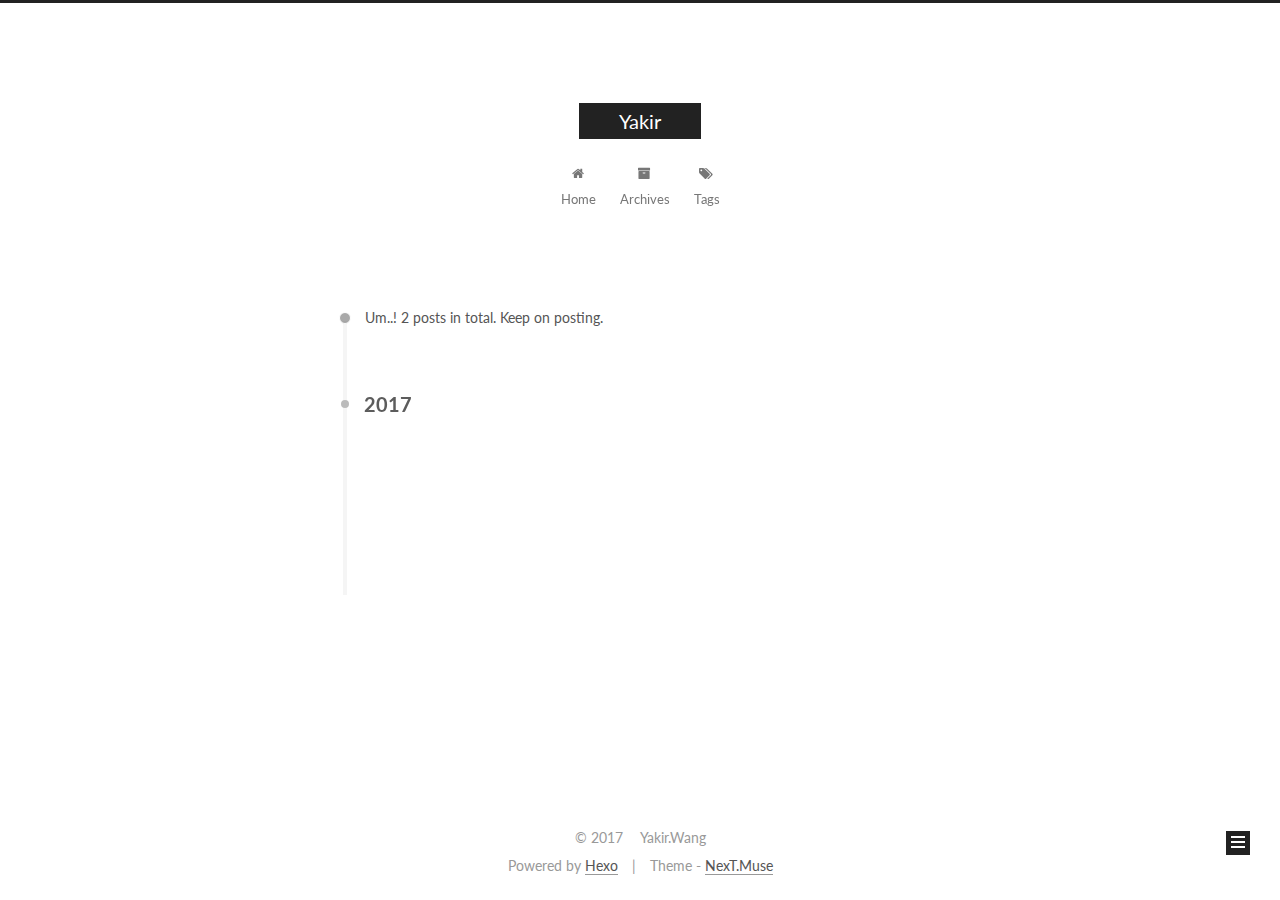
==== commit 4133b00a: "Site updated: 2017-03-05 21:23:54" ====
--- a/archives/index.html
+++ b/archives/index.html
@@ -124,7 +124,7 @@
 
 
 
-  <title> Archiv | Yakir </title>
+  <title> Archive | Yakir </title>
 </head>
 
 <body itemscope itemtype="http://schema.org/WebPage" lang="">
@@ -190,7 +190,7 @@
             
               <i class="menu-item-icon fa fa-fw fa-home"></i> <br />
             
-            Startseite
+            Home
           </a>
         </li>
       
@@ -200,7 +200,7 @@
             
               <i class="menu-item-icon fa fa-fw fa-archive"></i> <br />
             
-            Archiv
+            Archives
           </a>
         </li>
       
@@ -242,7 +242,7 @@
       
         
       
-      Öhm..! Insgesamt 2 Artikel. Bleib dran.
+      Um..! 2 posts in total. Keep on posting.
     </span>
 
     
@@ -373,7 +373,7 @@
             <div class="site-state-item site-state-posts">
               <a href="/archives">
                 <span class="site-state-item-count">2</span>
-                <span class="site-state-item-name">Artikel</span>
+                <span class="site-state-item-name">posts</span>
               </a>
             </div>
           
@@ -384,7 +384,7 @@
             <div class="site-state-item site-state-tags">
               <a href="/tags">
                 <span class="site-state-item-count">1</span>
-                <span class="site-state-item-name">Tags</span>
+                <span class="site-state-item-name">tags</span>
               </a>
             </div>
           
@@ -434,7 +434,7 @@
 
 
 <div class="powered-by">
-  Erstellt mit  <a class="theme-link" href="https://hexo.io">Hexo</a>
+  Powered by <a class="theme-link" href="https://hexo.io">Hexo</a>
 </div>
 
 <div class="theme-info">
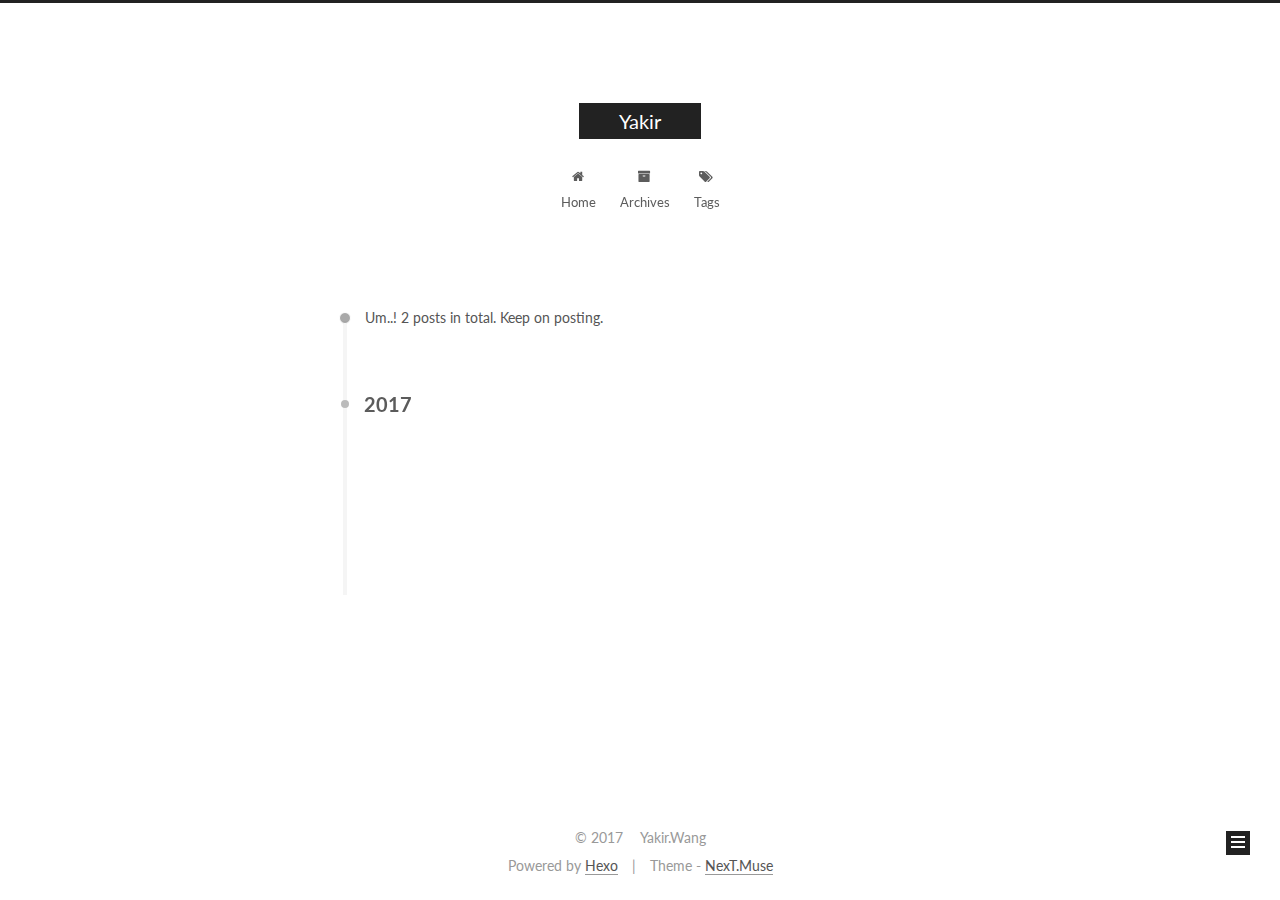
==== commit 763fdb40: "Site updated: 2017-03-05 22:11:34" ====
--- a/archives/index.html
+++ b/archives/index.html
@@ -360,7 +360,7 @@
       <section class="site-overview sidebar-panel sidebar-panel-active">
         <div class="site-author motion-element" itemprop="author" itemscope itemtype="http://schema.org/Person">
           <img class="site-author-image" itemprop="image"
-               src="/images/avatar.gif"
+               src="http://www.yakir.wang/avatar.png"
                alt="Yakir.Wang" />
           <p class="site-author-name" itemprop="name">Yakir.Wang</p>
            
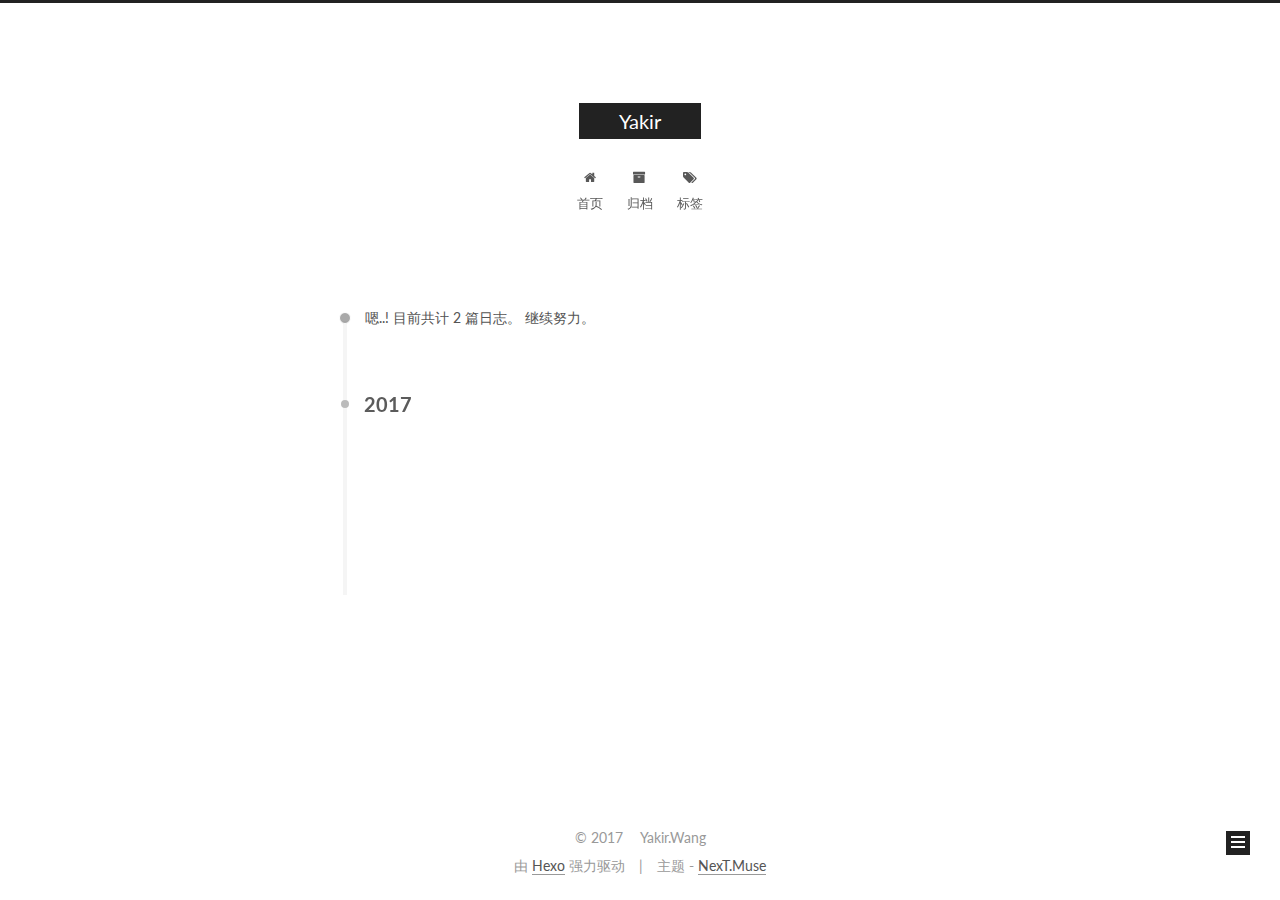
==== commit e85a9f8e: "Site updated: 2017-03-05 22:14:54" ====
--- a/archives/index.html
+++ b/archives/index.html
@@ -5,7 +5,7 @@
   
 
 
-<html class="theme-next muse use-motion" lang="">
+<html class="theme-next muse use-motion" lang="zh-Hans">
 <head>
   <meta charset="UTF-8"/>
 <meta http-equiv="X-UA-Compatible" content="IE=edge" />
@@ -104,7 +104,7 @@
     motion: true,
     duoshuo: {
       userId: '0',
-      author: 'Author'
+      author: '博主'
     },
     algolia: {
       applicationID: '',
@@ -124,10 +124,10 @@
 
 
 
-  <title> Archive | Yakir </title>
+  <title> 归档 | Yakir </title>
 </head>
 
-<body itemscope itemtype="http://schema.org/WebPage" lang="">
+<body itemscope itemtype="http://schema.org/WebPage" lang="zh-Hans">
 
   
 
@@ -190,7 +190,7 @@
             
               <i class="menu-item-icon fa fa-fw fa-home"></i> <br />
             
-            Home
+            首页
           </a>
         </li>
       
@@ -200,7 +200,7 @@
             
               <i class="menu-item-icon fa fa-fw fa-archive"></i> <br />
             
-            Archives
+            归档
           </a>
         </li>
       
@@ -210,7 +210,7 @@
             
               <i class="menu-item-icon fa fa-fw fa-tags"></i> <br />
             
-            Tags
+            标签
           </a>
         </li>
       
@@ -242,7 +242,7 @@
       
         
       
-      Um..! 2 posts in total. Keep on posting.
+      嗯..! 目前共计 2 篇日志。 继续努力。
     </span>
 
     
@@ -360,7 +360,7 @@
       <section class="site-overview sidebar-panel sidebar-panel-active">
         <div class="site-author motion-element" itemprop="author" itemscope itemtype="http://schema.org/Person">
           <img class="site-author-image" itemprop="image"
-               src="http://www.yakir.wang/avatar.png"
+               src="/uploads/avatar.png"
                alt="Yakir.Wang" />
           <p class="site-author-name" itemprop="name">Yakir.Wang</p>
            
@@ -373,7 +373,7 @@
             <div class="site-state-item site-state-posts">
               <a href="/archives">
                 <span class="site-state-item-count">2</span>
-                <span class="site-state-item-name">posts</span>
+                <span class="site-state-item-name">日志</span>
               </a>
             </div>
           
@@ -384,7 +384,7 @@
             <div class="site-state-item site-state-tags">
               <a href="/tags">
                 <span class="site-state-item-count">1</span>
-                <span class="site-state-item-name">tags</span>
+                <span class="site-state-item-name">标签</span>
               </a>
             </div>
           
@@ -434,11 +434,11 @@
 
 
 <div class="powered-by">
-  Powered by <a class="theme-link" href="https://hexo.io">Hexo</a>
+  由 <a class="theme-link" href="https://hexo.io">Hexo</a> 强力驱动
 </div>
 
 <div class="theme-info">
-  Theme -
+  主题 -
   <a class="theme-link" href="https://github.com/iissnan/hexo-theme-next">
     NexT.Muse
   </a>
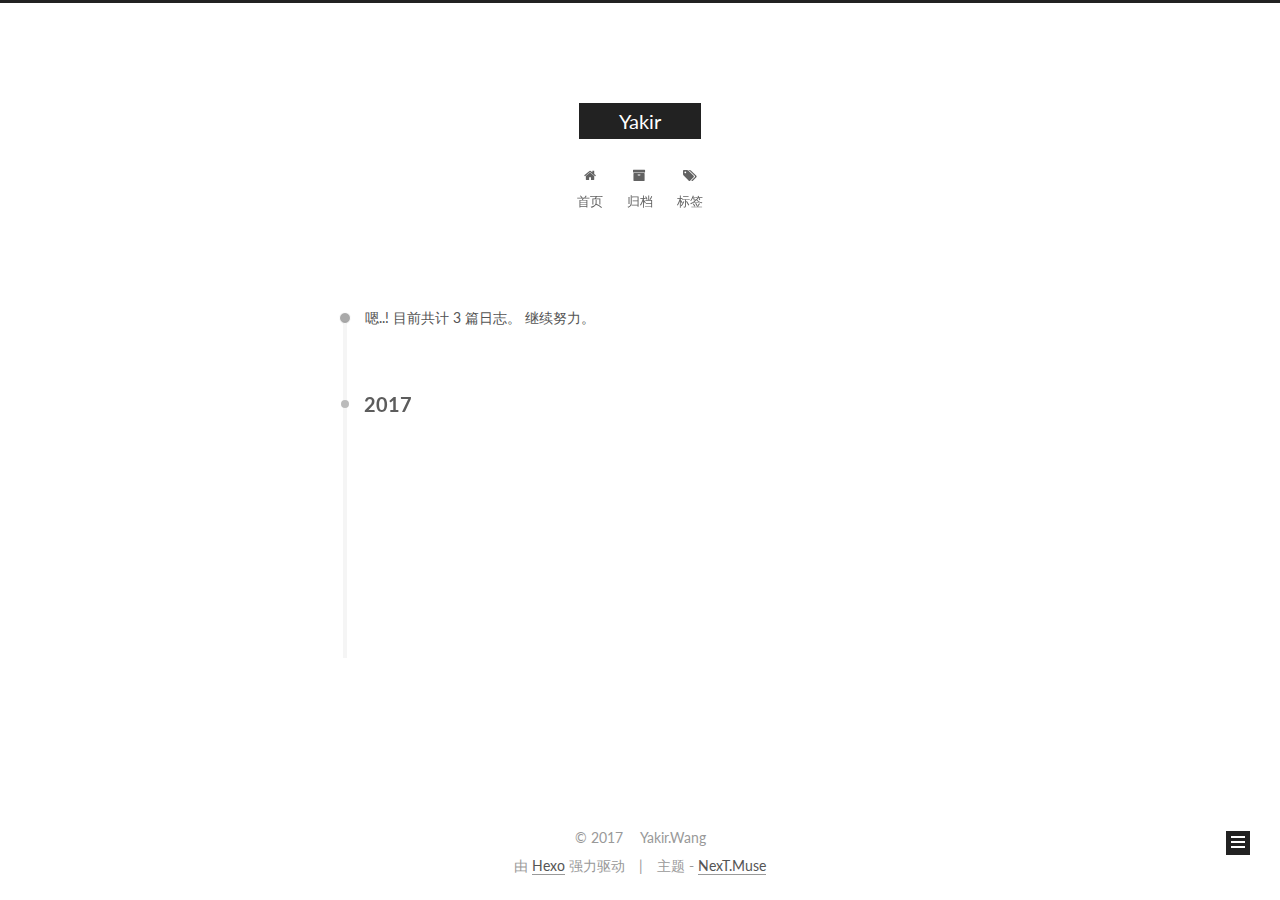
==== commit b0e5daa8: "Site updated: 2017-03-06 16:27:29" ====
--- a/archives/index.html
+++ b/archives/index.html
@@ -242,7 +242,7 @@
       
         
       
-      嗯..! 目前共计 2 篇日志。 继续努力。
+      嗯..! 目前共计 3 篇日志。 继续努力。
     </span>
 
     
@@ -256,6 +256,43 @@
         <div class="collection-title">
           <h2 class="archive-year motion-element" id="archive-year-2017">2017</h2>
         </div>
+      
+      
+
+      
+
+  <article class="post post-type-normal" itemscope itemtype="http://schema.org/Article">
+    <header class="post-header">
+
+      <h1 class="post-title">
+        
+            <a class="post-title-link" href="/2017/03/06/sort/" itemprop="url">
+              
+                <span itemprop="name">未命名</span>
+              
+            </a>
+        
+      </h1>
+
+      <div class="post-meta">
+        <time class="post-time" itemprop="dateCreated"
+              datetime="2017-03-06T14:18:40+08:00"
+              content="2017-03-06" >
+          03-06
+        </time>
+      </div>
+
+    </header>
+  </article>
+
+
+
+    
+
+      
+      
+      
+
       
       
 
@@ -372,7 +409,7 @@
           
             <div class="site-state-item site-state-posts">
               <a href="/archives">
-                <span class="site-state-item-count">2</span>
+                <span class="site-state-item-count">3</span>
                 <span class="site-state-item-name">日志</span>
               </a>
             </div>
--- a/css/main.css
+++ b/css/main.css
@@ -438,7 +438,7 @@
 }
 @media (min-width: 1600px) {
   .container .header-inner {
-    width: 900px;
+    width: 700px;
   }
 }
 .main {
@@ -450,7 +450,7 @@
 }
 @media (min-width: 1600px) {
   .container .main-inner {
-    width: 900px;
+    width: 700px;
   }
 }
 .footer {
@@ -467,7 +467,7 @@
 }
 @media (min-width: 1600px) {
   .container .footer-inner {
-    width: 900px;
+    width: 700px;
   }
 }
 pre,
@@ -1698,7 +1698,7 @@
   width: 4px;
   height: 4px;
   border-radius: 50%;
-  background: #f06104;
+  background: #8affc9;
 }
 .links-of-blogroll {
   font-size: 13px;
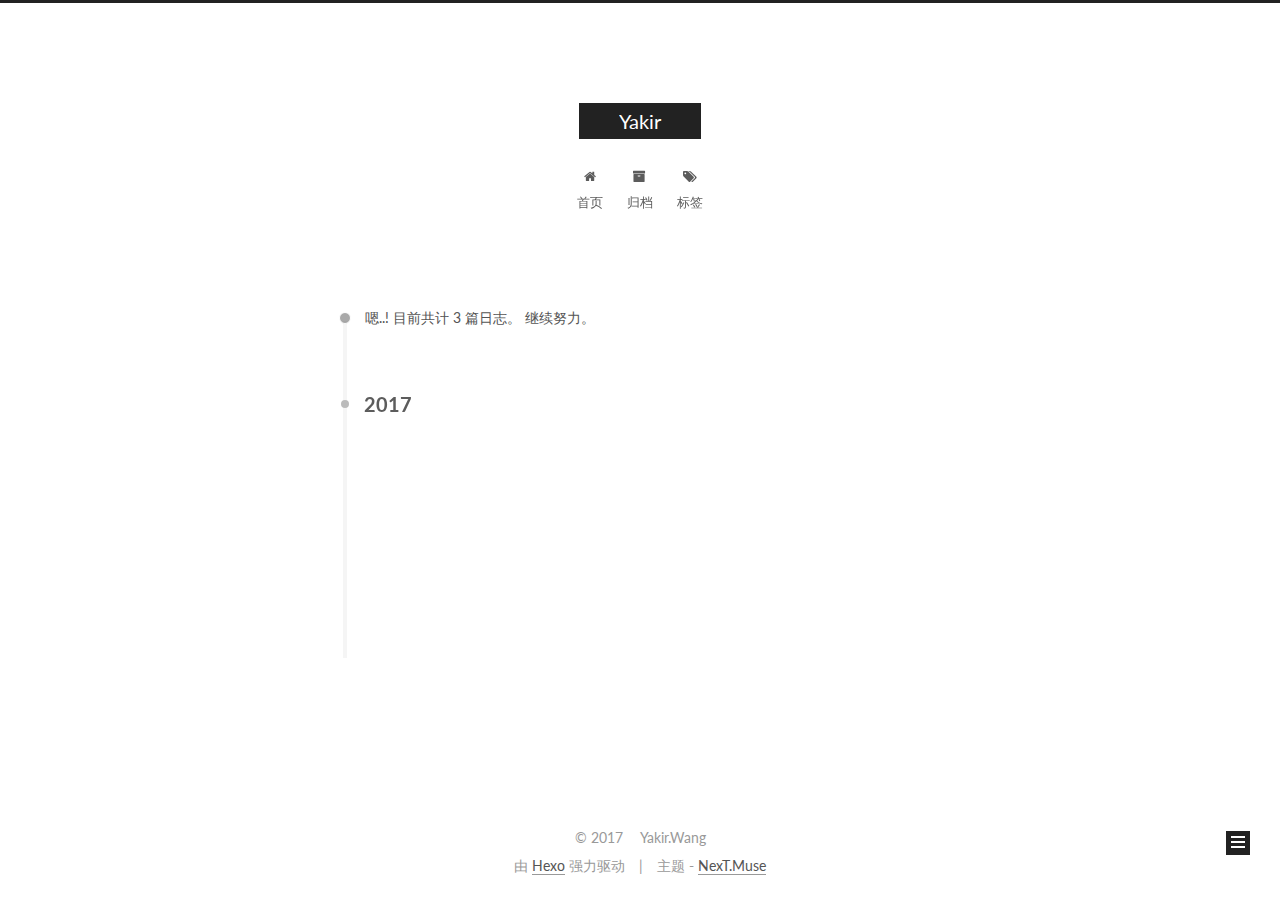
==== commit 290d70e8: "Site updated: 2017-03-07 00:28:17" ====
--- a/archives/index.html
+++ b/archives/index.html
@@ -268,7 +268,7 @@
         
             <a class="post-title-link" href="/2017/03/06/sort/" itemprop="url">
               
-                <span itemprop="name">未命名</span>
+                <span itemprop="name">排序算法--插入排序</span>
               
             </a>
         
@@ -420,7 +420,7 @@
           
             <div class="site-state-item site-state-tags">
               <a href="/tags">
-                <span class="site-state-item-count">1</span>
+                <span class="site-state-item-count">2</span>
                 <span class="site-state-item-name">标签</span>
               </a>
             </div>
--- a/css/main.css
+++ b/css/main.css
@@ -1698,7 +1698,7 @@
   width: 4px;
   height: 4px;
   border-radius: 50%;
-  background: #8affc9;
+  background: #ec945b;
 }
 .links-of-blogroll {
   font-size: 13px;
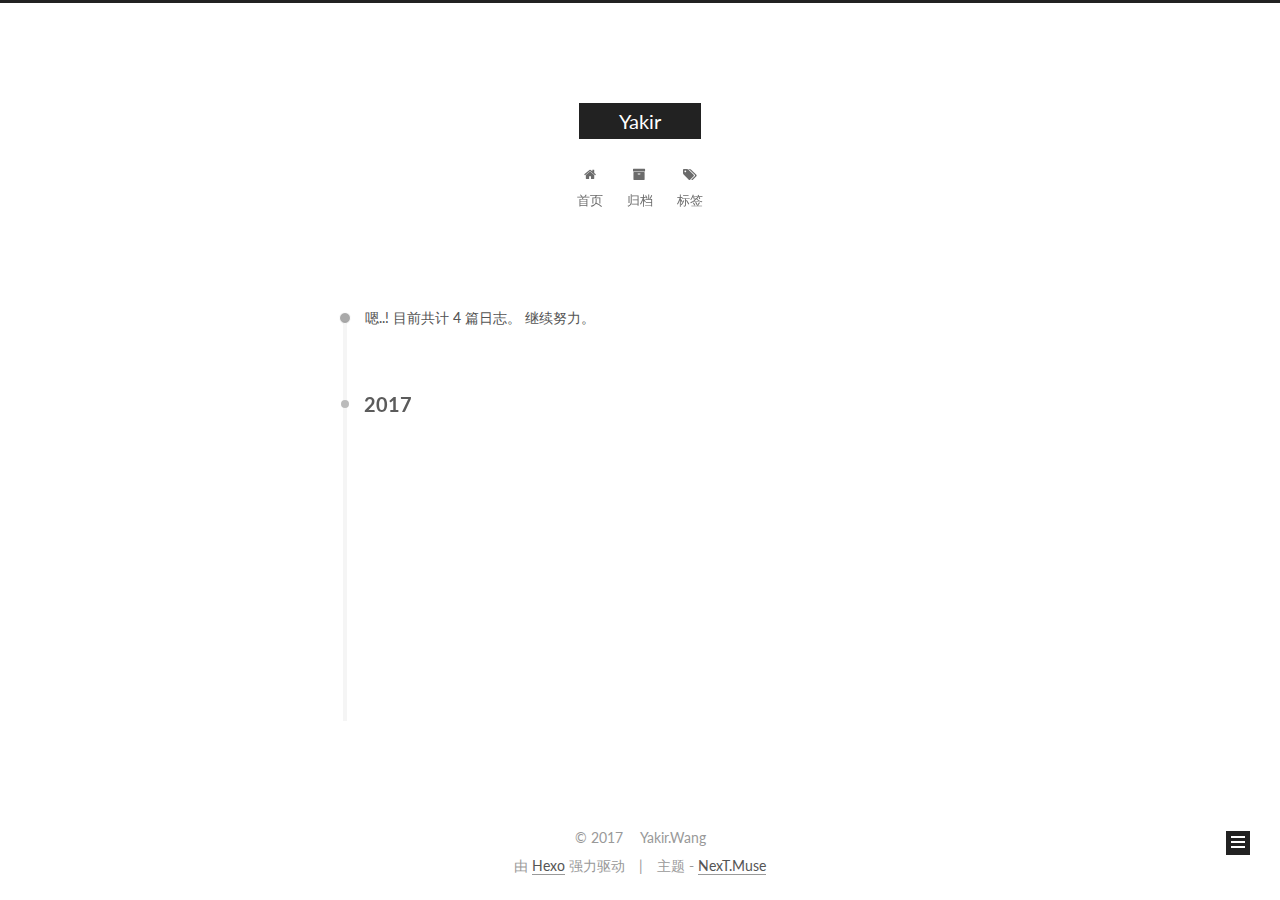
==== commit 78ac36d2: "Site updated: 2017-03-07 23:25:38" ====
--- a/archives/index.html
+++ b/archives/index.html
@@ -242,7 +242,7 @@
       
         
       
-      嗯..! 目前共计 3 篇日志。 继续努力。
+      嗯..! 目前共计 4 篇日志。 继续努力。
     </span>
 
     
@@ -256,6 +256,43 @@
         <div class="collection-title">
           <h2 class="archive-year motion-element" id="archive-year-2017">2017</h2>
         </div>
+      
+      
+
+      
+
+  <article class="post post-type-normal" itemscope itemtype="http://schema.org/Article">
+    <header class="post-header">
+
+      <h1 class="post-title">
+        
+            <a class="post-title-link" href="/2017/03/07/select-sort/" itemprop="url">
+              
+                <span itemprop="name">select_sort</span>
+              
+            </a>
+        
+      </h1>
+
+      <div class="post-meta">
+        <time class="post-time" itemprop="dateCreated"
+              datetime="2017-03-07T09:48:33+08:00"
+              content="2017-03-07" >
+          03-07
+        </time>
+      </div>
+
+    </header>
+  </article>
+
+
+
+    
+
+      
+      
+      
+
       
       
 
@@ -409,7 +446,7 @@
           
             <div class="site-state-item site-state-posts">
               <a href="/archives">
-                <span class="site-state-item-count">3</span>
+                <span class="site-state-item-count">4</span>
                 <span class="site-state-item-name">日志</span>
               </a>
             </div>
--- a/css/main.css
+++ b/css/main.css
@@ -1698,7 +1698,7 @@
   width: 4px;
   height: 4px;
   border-radius: 50%;
-  background: #ec945b;
+  background: #ff38f5;
 }
 .links-of-blogroll {
   font-size: 13px;
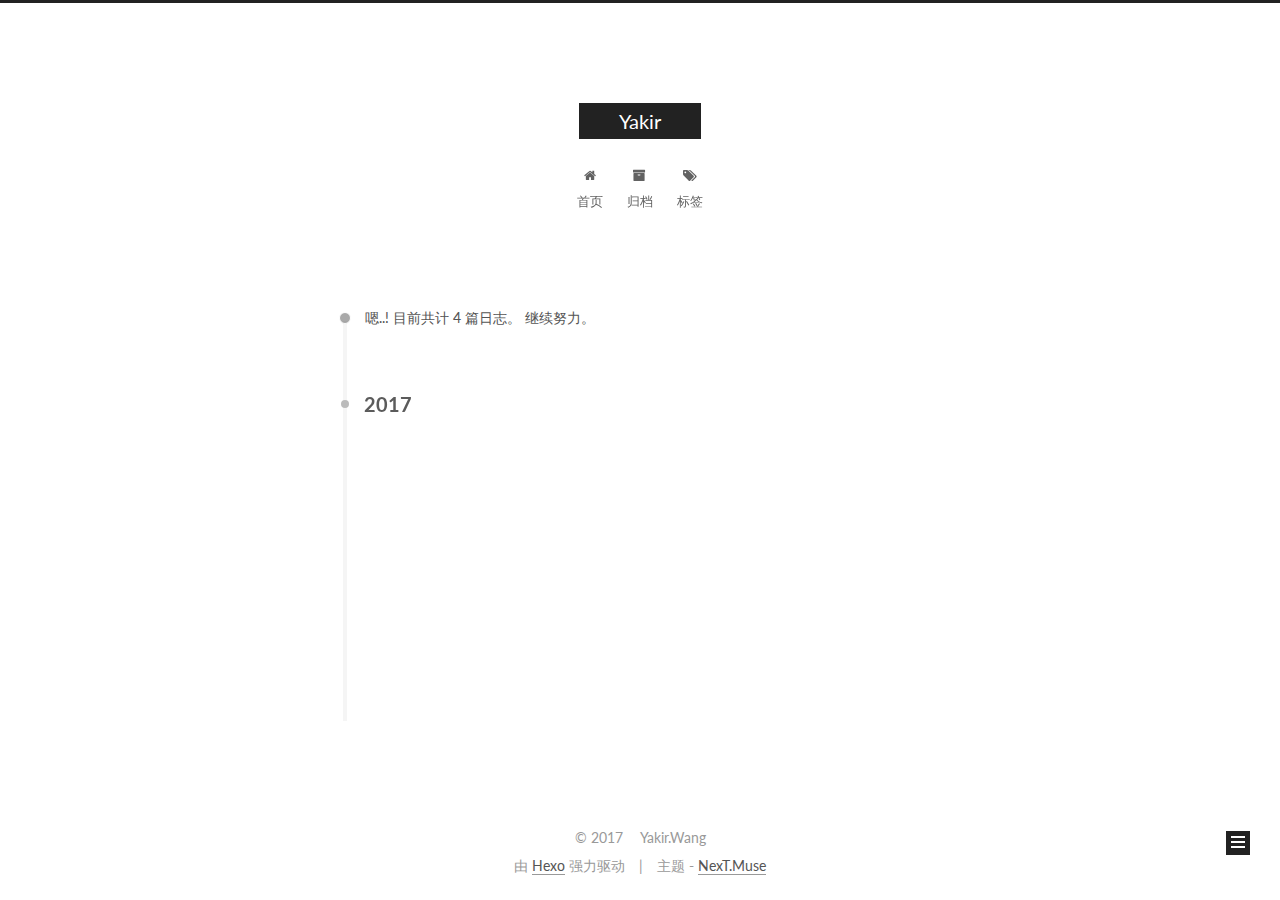
==== commit 8c57b22f: "Site updated: 2017-03-07 23:27:36" ====
--- a/archives/index.html
+++ b/archives/index.html
@@ -268,7 +268,7 @@
         
             <a class="post-title-link" href="/2017/03/07/select-sort/" itemprop="url">
               
-                <span itemprop="name">select_sort</span>
+                <span itemprop="name">排序-选择排序</span>
               
             </a>
         
--- a/css/main.css
+++ b/css/main.css
@@ -1698,7 +1698,7 @@
   width: 4px;
   height: 4px;
   border-radius: 50%;
-  background: #ff38f5;
+  background: #ffb52b;
 }
 .links-of-blogroll {
   font-size: 13px;
